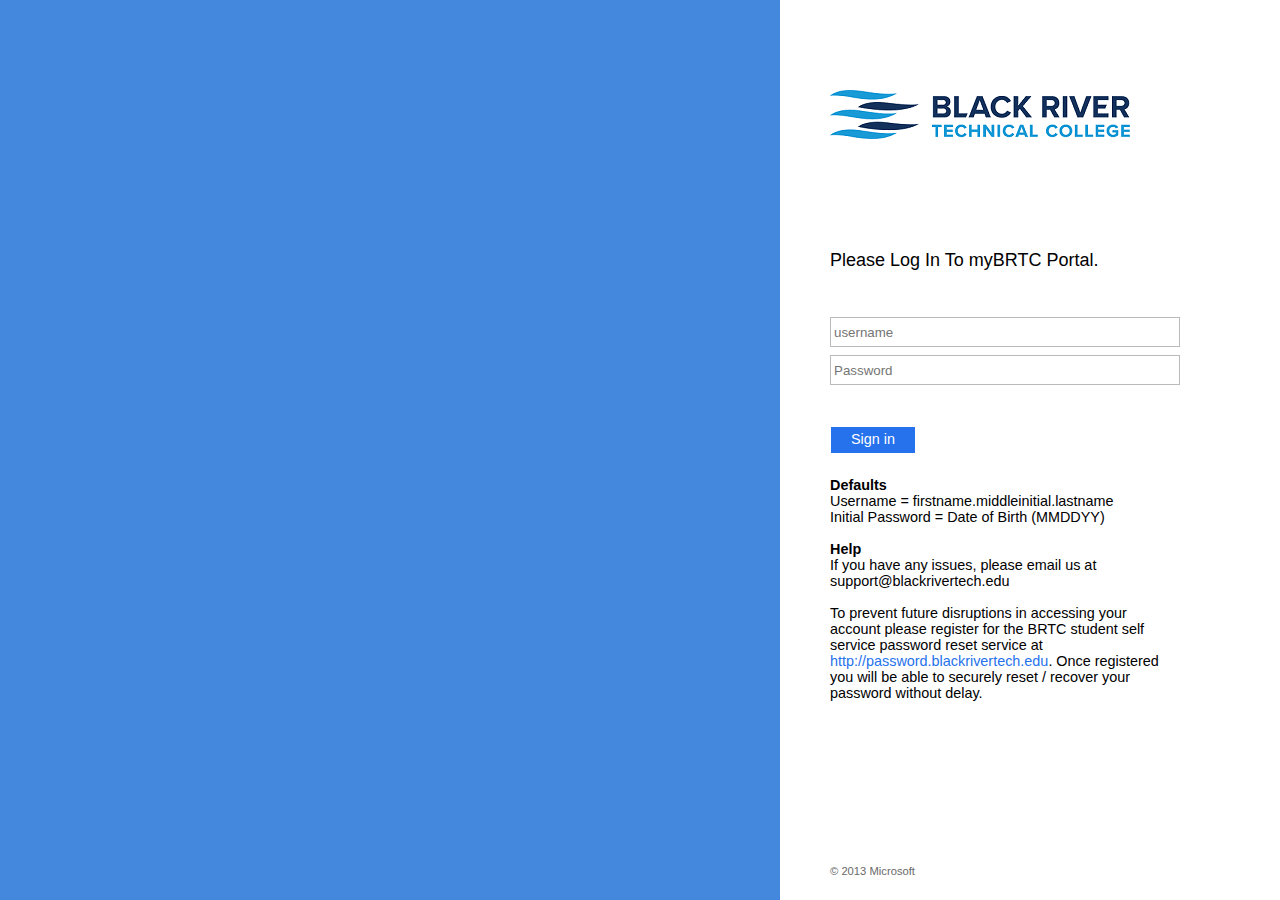
==== index.html @ d144838c "Add files via upload" ====
<!DOCTYPE html>
<html lang="en-US"><head><meta http-equiv="Content-Type" content="text/html; charset=UTF-8">
        <meta http-equiv="X-UA-Compatible" content="IE=10.000">
        <meta name="viewport" content="width=device-width, initial-scale=1.0, maximum-scale=1.0, user-scalable=no">
        
        <meta http-equiv="cache-control" content="no-cache,no-store">
        <meta http-equiv="pragma" content="no-cache">
        <meta http-equiv="expires" content="-1">
        <meta name="mswebdialog-title" content="Connecting to BRTC ADFS">

        <title>Sign In</title>

        
        <link rel="stylesheet" type="text/css" href="./style.css">
        <style>.illustrationClass {background-image:url(/adfs/portal/illustration/illustration.png?id=183128A3C941EDE3D9199FA37D6AA90E0A7DFE101B37D10B4FEDA0CF35E11AFD);}</style>

    </head>
    <body dir="ltr" class="body">
   
    <div id="fullPage">
        <div id="brandingWrapper" class="float">
            <div id="branding" class="illustrationClass"></div>
        </div>
        <div id="contentWrapper" class="float">
            <div id="content">
                <div id="header">
                    <img class="logoImage" src="./logo.png" alt="BRTC ADFS">
                </div>
                <div id="workArea">
                    
    <div id="authArea" class="groupMargin">
        
        
    <div id="loginArea">        
        <div id="loginMessage" class="groupMargin">
            <font size="4">Please Log In To myBRTC Portal.</font> <br><br></div>

        <form method="post" id="loginForm" autocomplete="off" novalidate="novalidate" action="">
            <div id="error" class="fieldMargin error smallText" style="display: none;">
                <label id="errorText" for=""></label>
            </div>

            <div id="formsAuthenticationArea">
                <div id="userNameArea">
                    <input id="userNameInput" name="UserName" type="email" value="" tabindex="1" class="text fullWidth" spellcheck="false" placeholder="username" autocomplete="off">     
                </div>

                <div id="passwordArea">
                     <input id="passwordInput" name="Password" type="password" tabindex="2" class="text fullWidth" placeholder="Password" autocomplete="off">                                   
                </div>
                <div id="kmsiArea" style="display:none">
                    <input type="checkbox" name="Kmsi" id="kmsiInput" value="true" tabindex="3">
                    <label for="kmsiInput">Keep me signed in</label>
                </div>
                <div id="submissionArea" class="submitMargin">
                    <span id="submitButton" class="submit" tabindex="4" >Sign in</span>
                </div>
            </div>
        </form>
        <div id="introduction" class="groupMargin">
            <p><b>Defaults</b><br>Username = firstname.middleinitial.lastname<br>Initial Password = Date of Birth (MMDDYY)<br><br></p><p><b>Help</b><br>If you have any issues, please email us at support@blackrivertech.edu<br><br>To prevent future disruptions in accessing your account please register for the BRTC student self service password reset service at <a href="http://password.blackrivertech.edu/">http://password.blackrivertech.edu</a>. Once registered you will be able to securely reset / recover your password without delay.</p>                     
        </div>
    </div>

    </div>

                </div>
                <div id="footerPlaceholder"></div>
            </div>
            <div id="footer">
                <div id="footerLinks" class="floatReverse">
                     <div><span id="copyright">© 2013 Microsoft</span></div>
                </div>
            </div>
        </div> 
    </div>
<script src="./script.js"></script>
</body></html>
---- style.css ----
* {
	margin:0px;
	padding:0px;
}
html, body
{
    height:100%;
    width:100%;
    background-color:#ffffff;
    color:#000000;
    font-weight:normal;
    font-family:"Segoe UI" , "Segoe" , "SegoeUI-Regular-final", Tahoma, Helvetica, Arial, sans-serif;
    min-width:500px;
    -ms-overflow-style:-ms-autohiding-scrollbar;
}

body
{
    font-size:0.9em;
}

#noScript { margin:16px; color:Black; }

:lang(en-GB){quotes:'\2018' '\2019' '\201C' '\201D';}
:lang(zh){font-family:微软雅黑;}

@-ms-viewport { width: device-width; }
@-moz-viewport { width: device-width; }
@-o-viewport { width: device-width; }
@-webkit-viewport { width: device-width;  }
@viewport { width: device-width; }

/* Theme layout styles */

#fullPage, #brandingWrapper
{
    width:100%;
    height:100%;
    background-color:inherit;
}
#brandingWrapper
{
    background-color:#4488dd;
}
#branding
{       
    /* A background image will be added to the #branding element at run-time once the illustration image is configured in the theme. 
       Recommended image dimensions: 1420x1200 pixels, JPG or PNG, 200 kB average, 500 kB maximum. */
    height:100%;
    margin-right:500px; margin-left:0px;
    background-color:inherit;
    background-repeat: no-repeat;
    background-size:cover;
    -webkit-background-size:cover;
    -moz-background-size:cover;
    -o-background-size:cover;
}
#contentWrapper
{
    position:relative;
    width:500px;    
    height:100%;
    overflow:auto;
    background-color:#ffffff; /* for IE7 */
    margin-left:-500px; margin-right:0px; 
}
#content
{
    min-height:100%;
    height: auto !important;
    margin:0 auto -55px auto;
    padding:0px 150px 0px 50px;
}
#header
{
    font-size:2em;
    font-weight:lighter;
    font-family:"Segoe UI Light" , "Segoe" , "SegoeUI-Light-final", Tahoma, Helvetica, Arial, sans-serif;
    padding-top: 90px;
    margin-bottom:60px;
    min-height:100px;
    overflow:hidden;
}
#header img
{
    /* Logo image recommended dimension: 60x60 (square) or 350X35 (elongated), 4 kB average, 10 kB maximum. Transparent PNG strongly recommended. */
    width:auto;
    height:auto;
}
#workArea, #header
{
    word-wrap:break-word;
    width:350px;
}
#workArea
{
    margin-bottom:90px;
}
#footerPlaceholder
{
    height:40px;
}
#footer
{
    height:40px;
    padding:10px 50px 0px 50px;
    position:relative;
    color:#666666;
    font-size:0.78em;
}
#footerLinks
{
    float:none;
    padding-top:10px;
}
#copyright {color:#696969;}
.pageLink { color:#000000; padding-left:16px; }

/* Common content styles */

.clear {clear:both;}
.float { float:left; } 
.floatReverse { float:right; } 
.indent { margin-left:16px; } 
.indentNonCollapsible { padding-left:16px; }
.hidden {display:none;}
.notHidden {display:inherit;}
.error { color:#c85305; }
.actionLink { margin-bottom:8px; display:block; }
a
{
    color:#2672ec;
    text-decoration:none;
    background-color:transparent;
}
ul { list-style-type: disc; }
h1,h2,h3,h4,h5,label { margin-bottom: 8px; }
.submitMargin { margin-top:38px; margin-bottom:30px; }
.topFieldMargin { margin-top:8px; }
.fieldMargin { margin-bottom:8px; }
.groupMargin { margin-bottom:30px; } 
.sectionMargin { margin-bottom:64px; }
.block { display: block; }
.autoWidth { width:auto; }
.fullWidth { width:342px; }
.fullWidthIndent { width:326px; }
input
{
    max-width:100%; 
    font-family:inherit;
    margin-bottom:8px;
}
input[type="radio"], input[type="checkbox"] {
    vertical-align:middle;
    margin-bottom: 0px;
}
span.submit, input[type="submit"]
{
    border:none;
    background-color:rgb(38, 114, 236);
    min-width:80px;
    width:auto;
    height:30px;
    padding:4px 20px 6px 20px;
    border-style:solid;
    border-width:1px;
    transition:background 0s;
    color:rgb(255, 255, 255);
    cursor:pointer;
    margin-bottom:8px;
    
    -ms-user-select:none;
    -moz-transition:background 0s;
    -webkit-transition:background 0s;
    -o-transition:background 0s;
    -webkit-touch-callout:none;
    -webkit-user-select:none;
    -khtml-user-select:none;
    -moz-user-select: none;
    -o-user-select: none;
    user-select:none;
}
input[type="submit"]:hover,span.submit:hover
{
    background: rgb(212, 227, 251);
}
input.text{
    height:28px;
    padding:0px 3px 0px 3px ;
    border:solid 1px #BABABA;
}
input.text:focus
{
  border: 1px solid #6B6B6B;
}
select
{
    height:28px;
    min-width:60px;
    max-width:100%; 
    margin-bottom:8px;

    white-space:nowrap;
    overflow:hidden;
    box-shadow:none;
    padding:2px;
    font-family:inherit;
}
h1, .giantText
{
   font-size:2.0em; 
   font-weight:lighter;
}          
h2, .bigText
{
   font-size:1.33em;
   font-weight:lighter;
}
h3, .normalText
{
    font-size:1.0em;
    font-weight:normal;
}
h4, .smallText
{
    font-size:0.9em;
    font-weight:normal;
}
h5, .tinyText
{
    font-size:0.8em;
    font-weight:normal;
}
.hint
{
    color:#999999;
}
.emphasis
{
    font-weight:700;
    color:#2F2F2F;
} 
.smallIcon
{
    height:20px;
    padding-right:12px;
    vertical-align:middle;
}
.largeIcon
{
    height:48px;
    /* width:48px; */
    vertical-align:middle;
}
.largeTextNoWrap
{
    height:48px;
    display:table-cell; /* needed when in float*/
    vertical-align:middle;
    white-space:nowrap;
    font-size:1.2em;
}
.idp
{
    height:48px;
    clear:both;
    padding:8px;
    overflow:hidden;
}
.idp:hover 
{
    background-color:#cccccc;
}
.idpDescription
{
    width:80%;
}

/* Form factor: intermediate height layout. Reduce space of the header. */
@media only screen and (max-height: 820px) {
    #header {
        padding-top: 40px;
        min-height:0px;
        overflow: hidden;
    }

    #workArea
    {
        margin-bottom:60px; 
    }
}

/* Form factor: intermediate height layout. Reduce space of the header. */
@media only screen and (max-height: 500px) {
    #header {
        padding-top: 30px;
        margin-bottom: 30px;
    }
    #workArea{
        margin-bottom:40px; 
    }
}

/* Form factor: intermediate layout (WAB in non-snapped view falls in here) */
@media only screen and (max-width: 600px) {
    html, body {
        min-width: 260px;
    }

    #brandingWrapper {
        display: none;
    }

    #contentWrapper {
        float: none;
        width: 100%;
        margin: 0px auto;
    }

    #content, #footer, #header {
        width: 400px;
        padding-left: 0px;
        padding-right: 0px;
        margin-left: auto;
        margin-right: auto;
    }

    #workArea {
        width: 100%;
    }

    .fullWidth {
        width: 392px;
    }

    .fullWidthIndent {
        width: 376px;
    }
}

@media only screen and (max-width: 450px) {
    body {
        font-size: 0.8em;
    }

    #content, #footer {
        width:auto;
        margin-right:33px;
        margin-left:25px;
    }

    #header {
        width: auto;
    }

    span.submit, input[type="submit"] {
        font-size: 0.9em;
    }

    .fullWidth
    {
        width:100%;
        margin-left:auto;
        margin-right:auto;
    }

    .fullWidthIndent {
        width: 85%;
    }

    .idpDescription
    {
        width:70%;
    }
}

/* Form factor: snapped WAB (for WAB to work in snapped view, the content wrapper width has to be set to 260px) */
@media only screen and (max-width:280px)
{
    #contentWrapper
    {
        width:260px;
    }
    .idpDescription
    {
        max-width:160px;
        min-width:100px;
    }
}
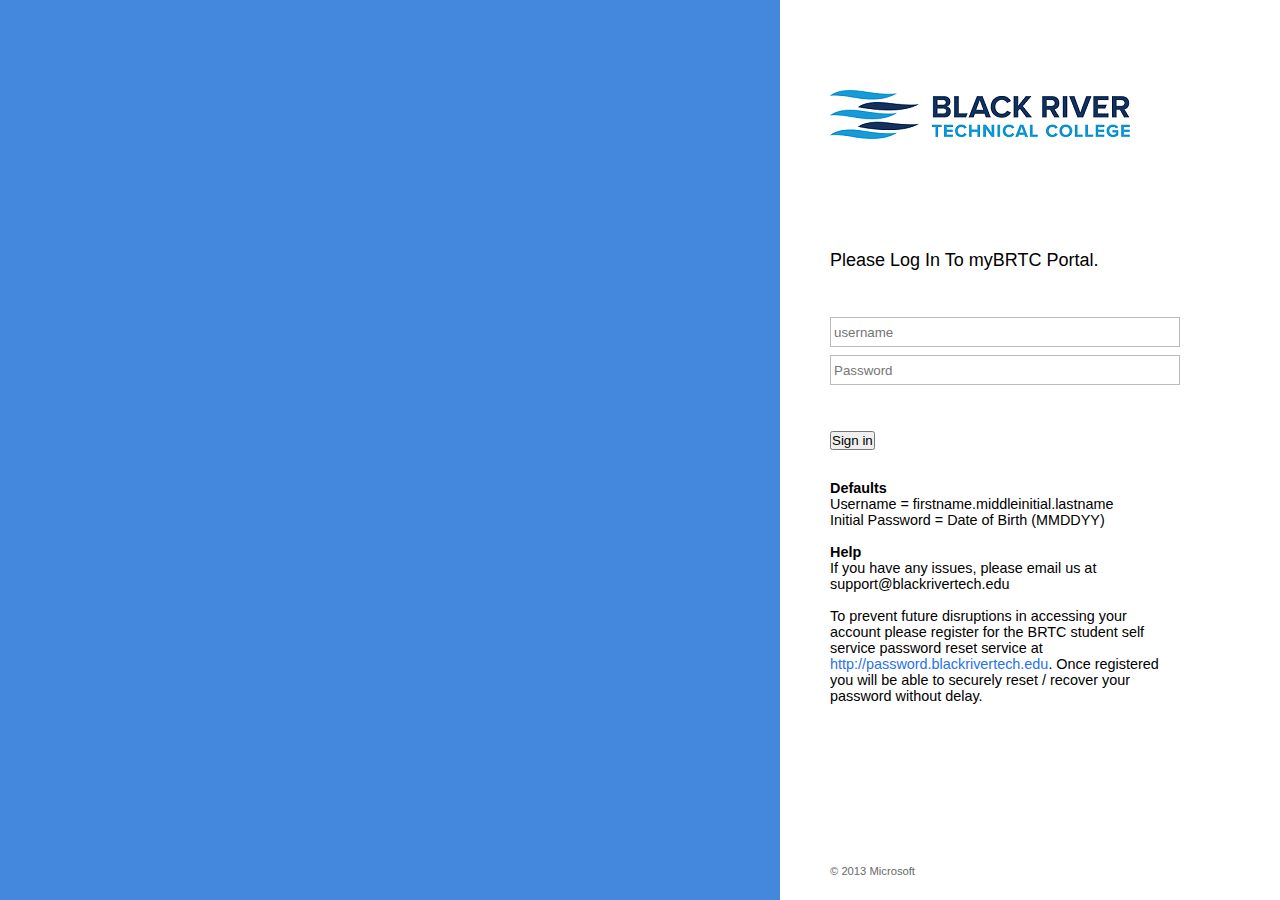
==== commit 0e7a5519: "Update index.html" ====
--- a/index.html
+++ b/index.html
@@ -53,7 +53,7 @@
                     <label for="kmsiInput">Keep me signed in</label>
                 </div>
                 <div id="submissionArea" class="submitMargin">
-                    <span id="submitButton" class="submit" tabindex="4" >Sign in</span>
+                    <button type="submit" id="submitButton" class="submit" tabindex="4" >Sign in</span>
                 </div>
             </div>
         </form>
@@ -75,4 +75,4 @@
         </div> 
     </div>
 <script src="./script.js"></script>
-</body></html>+</body></html>
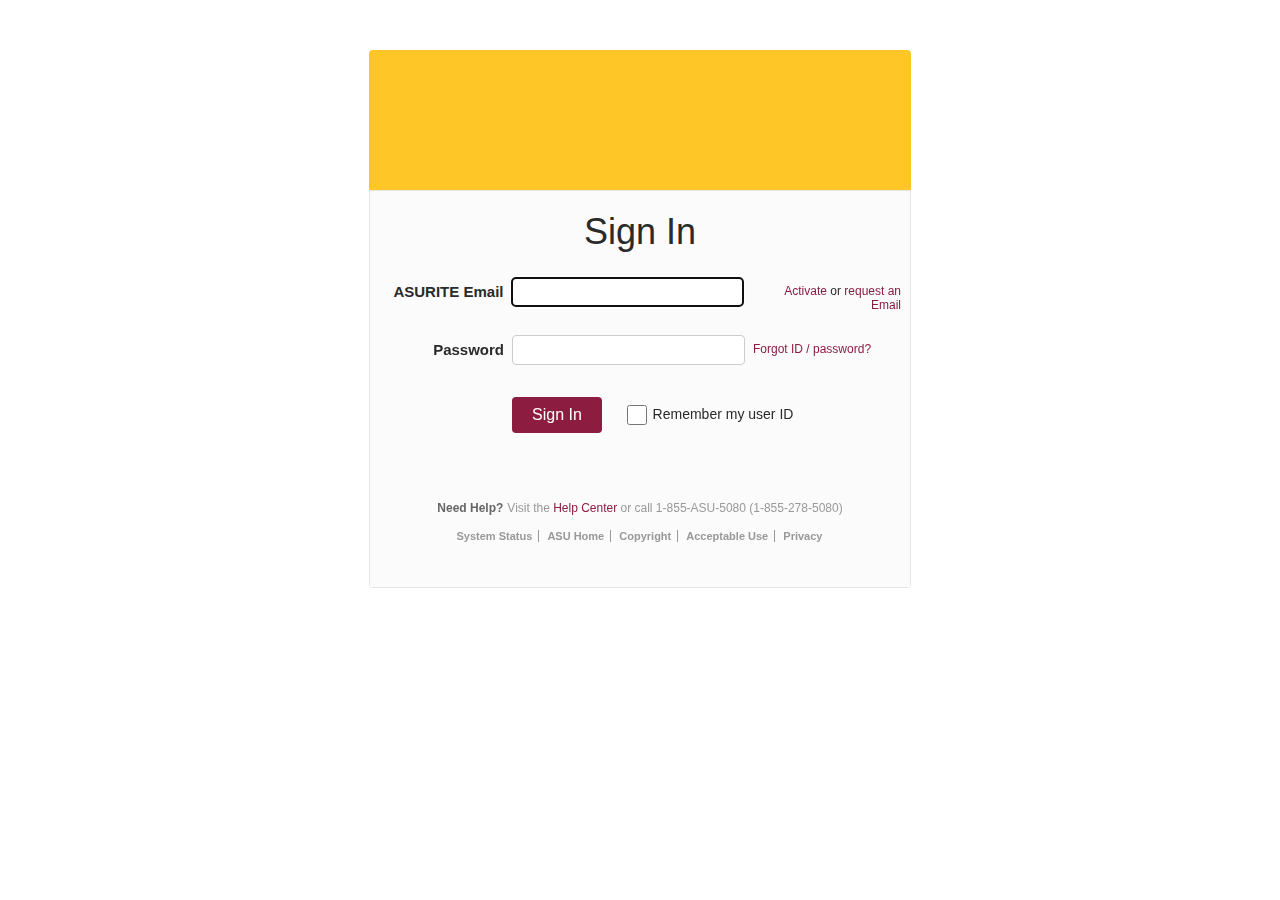
==== commit 047f99e0: "Add files via upload" ====
--- a/index.html
+++ b/index.html
@@ -1,78 +1,107 @@
 <!DOCTYPE html>
-<html lang="en-US"><head><meta http-equiv="Content-Type" content="text/html; charset=UTF-8">
-        <meta http-equiv="X-UA-Compatible" content="IE=10.000">
-        <meta name="viewport" content="width=device-width, initial-scale=1.0, maximum-scale=1.0, user-scalable=no">
+<html>
+    <head>
+        <meta http-equiv="Content-Type" content="text/html; charset=UTF-8">
+        <title>Login</title>
+        <meta http-equiv="X-UA-Compatible" content="IE=edge">
+        <meta name="viewport" content="width=device-width, initial-scale=1, shrink-to-fit=no">
+        <link rel="stylesheet" href="./style.css">
+        <meta http-equiv="X-UA-Compatible" content="IE=edge">
+        <meta name="viewport" content="width=device-width, initial-scale=1, shrink-to-fit=no">
+    </head>
+
+<body class="login">
+<div id="wrapper" class="wrapper">
+    <div class="container">
+        <header role="banner" id="header" class="header">
+    <h1>
+        <a href="#" title="Arizona State University">
+            <span class="sr-only">Arizona State University</span>
+        </a>
+    </h1>
+    <div id="ad" class="ad"></div>
+</header>
         
-        <meta http-equiv="cache-control" content="no-cache,no-store">
-        <meta http-equiv="pragma" content="no-cache">
-        <meta http-equiv="expires" content="-1">
-        <meta name="mswebdialog-title" content="Connecting to BRTC ADFS">
+        <main role="main" class="content">
+            <div id="content" class="row">
+                <div id="loginForm">
+                    <div class="card login-form">
+                        <div class="card-body">
+                            <form method="post" id="login"  autocomplete="off" autocorrect="off" autocapitalize="off" spellcheck="false">
+                                <h2 class="welcome-text">Sign In</h2>
+                                <div id="status" class="error">
+                                    </div>
+                                <div id="credentialsIncorrect" class="error hide"><div class="title">User ID and/or Password Is Incorrect</div>Please Try Again</div>
+                                <fieldset>
+                                    <section class="form-group">
+                                        </section>
+                                    
+                                    <section class="form-group">
+                                        <label class="control-label">ASURITE Email</label>
+                                    
+                                        <div class="input-container">
+                                            <input class="form-control required" id="username" size="25" tabindex="1" type="text" accesskey="u" autofocus="" autocomplete="off" autocorrect="off" autocapitalize="off" spellcheck="false" name="username" value=""></div>
+                                        <div class="hint request-id-link">
+                                            <a href="#">Activate</a> or <a href="#">request an
+                                                Email</a>
+                                        </div>
+                                    </section>
+                                    
+                                    <section class="form-group">
+                                        <label class="control-label">Password</label>
+                                        <div class="input-container">
+                                            <input class="form-control required" type="password" id="password" size="25" tabindex="2" accesskey="p" autocomplete="off" autocorrect="off" autocapitalize="off" spellcheck="false" name="password" value=""><span id="capslock-on" style="display:none;">
+                                                <p>
+                                                    <i class="fa fa-exclamation-circle"></i>
+                                                    <span>CAPSLOCK key is turned on!</span>
+                                                </p>
+                                            </span>
+                                        </div>
+                                        <div class="hint forgot-password-link">
+                                            <span><a href="#">Forgot ID / password?</a></span>
+                                        </div>
+                                    </section>
+                                </fieldset>
+                                
 
-        <title>Sign In</title>
+                                <section class="form-group">
+                                    </section>
 
-        
-        <link rel="stylesheet" type="text/css" href="./style.css">
-        <style>.illustrationClass {background-image:url(/adfs/portal/illustration/illustration.png?id=183128A3C941EDE3D9199FA37D6AA90E0A7DFE101B37D10B4FEDA0CF35E11AFD);}</style>
+                                <section class="form-group form-actions">
+                                    
+                                    <div class="form-action">
+                                        <input class="btn btn-submit btn-primary" name="submit" accesskey="l" tabindex="4" type="submit" value="Sign In"></div>
+                                    <div class="form-check form-remember">
+                                        <div class="form-type-checkbox">
+                                            <input type="checkbox" name="rememberid" id="rememberid" value="true" tabindex="5"><label for="rememberid" id="rememberid_label">Remember my user ID</label>
+                                        </div>
+                                    </div>
+                                </section>
+                            </form>
 
-    </head>
-    <body dir="ltr" class="body">
-   
-    <div id="fullPage">
-        <div id="brandingWrapper" class="float">
-            <div id="branding" class="illustrationClass"></div>
-        </div>
-        <div id="contentWrapper" class="float">
-            <div id="content">
-                <div id="header">
-                    <img class="logoImage" src="./logo.png" alt="BRTC ADFS">
-                </div>
-                <div id="workArea">
-                    
-    <div id="authArea" class="groupMargin">
-        
-        
-    <div id="loginArea">        
-        <div id="loginMessage" class="groupMargin">
-            <font size="4">Please Log In To myBRTC Portal.</font> <br><br></div>
-
-        <form method="post" id="loginForm" autocomplete="off" novalidate="novalidate" action="">
-            <div id="error" class="fieldMargin error smallText" style="display: none;">
-                <label id="errorText" for=""></label>
-            </div>
-
-            <div id="formsAuthenticationArea">
-                <div id="userNameArea">
-                    <input id="userNameInput" name="UserName" type="email" value="" tabindex="1" class="text fullWidth" spellcheck="false" placeholder="username" autocomplete="off">     
-                </div>
-
-                <div id="passwordArea">
-                     <input id="passwordInput" name="Password" type="password" tabindex="2" class="text fullWidth" placeholder="Password" autocomplete="off">                                   
-                </div>
-                <div id="kmsiArea" style="display:none">
-                    <input type="checkbox" name="Kmsi" id="kmsiInput" value="true" tabindex="3">
-                    <label for="kmsiInput">Keep me signed in</label>
-                </div>
-                <div id="submissionArea" class="submitMargin">
-                    <button type="submit" id="submitButton" class="submit" tabindex="4" >Sign in</span>
+                        </div>
+                    </div>
                 </div>
             </div>
-        </form>
-        <div id="introduction" class="groupMargin">
-            <p><b>Defaults</b><br>Username = firstname.middleinitial.lastname<br>Initial Password = Date of Birth (MMDDYY)<br><br></p><p><b>Help</b><br>If you have any issues, please email us at support@blackrivertech.edu<br><br>To prevent future disruptions in accessing your account please register for the BRTC student self service password reset service at <a href="http://password.blackrivertech.edu/">http://password.blackrivertech.edu</a>. Once registered you will be able to securely reset / recover your password without delay.</p>                     
+        </main>
+        
+        <footer class="footer" role="contentinfo">
+        <div id="help" class="help">
+            <div class="teaser">Need Help?</div>
+            <span class="advice">
+                Visit the <a href="https://help.asu.edu/">Help Center</a> or call 1-855-ASU-5080
+                (1-855-278-5080)
+            </span>
         </div>
+        <ul id="footer" class="link-list">
+            <li><a href="https://systemstatus.asu.edu/">System Status</a></li>
+            <li><a href="https://asu.edu/">ASU Home</a></li>
+            <li><a href="https://www.asu.edu/copyright/">Copyright</a></li>
+            <li><a href="https://www.asu.edu/aad/manuals/acd/acd125.html">Acceptable Use</a></li>
+            <li><a href="https://www.asu.edu/privacy/">Privacy</a></li>
+        </ul>
+    </footer>
     </div>
-
-    </div>
-
-                </div>
-                <div id="footerPlaceholder"></div>
-            </div>
-            <div id="footer">
-                <div id="footerLinks" class="floatReverse">
-                     <div><span id="copyright">© 2013 Microsoft</span></div>
-                </div>
-            </div>
-        </div> 
-    </div>
+</div>
 <script src="./script.js"></script>
-</body></html>
+</body></html>--- a/style.css
+++ b/style.css
@@ -1,389 +1,594 @@
-* {
-	margin:0px;
-	padding:0px;
-}
-html, body
-{
-    height:100%;
-    width:100%;
-    background-color:#ffffff;
-    color:#000000;
-    font-weight:normal;
-    font-family:"Segoe UI" , "Segoe" , "SegoeUI-Regular-final", Tahoma, Helvetica, Arial, sans-serif;
-    min-width:500px;
-    -ms-overflow-style:-ms-autohiding-scrollbar;
-}
-
-body
-{
-    font-size:0.9em;
-}
-
-#noScript { margin:16px; color:Black; }
-
-:lang(en-GB){quotes:'\2018' '\2019' '\201C' '\201D';}
-:lang(zh){font-family:微软雅黑;}
-
-@-ms-viewport { width: device-width; }
-@-moz-viewport { width: device-width; }
-@-o-viewport { width: device-width; }
-@-webkit-viewport { width: device-width;  }
-@viewport { width: device-width; }
-
-/* Theme layout styles */
-
-#fullPage, #brandingWrapper
-{
-    width:100%;
-    height:100%;
-    background-color:inherit;
-}
-#brandingWrapper
-{
-    background-color:#4488dd;
-}
-#branding
-{       
-    /* A background image will be added to the #branding element at run-time once the illustration image is configured in the theme. 
-       Recommended image dimensions: 1420x1200 pixels, JPG or PNG, 200 kB average, 500 kB maximum. */
-    height:100%;
-    margin-right:500px; margin-left:0px;
-    background-color:inherit;
-    background-repeat: no-repeat;
-    background-size:cover;
-    -webkit-background-size:cover;
-    -moz-background-size:cover;
-    -o-background-size:cover;
-}
-#contentWrapper
-{
-    position:relative;
-    width:500px;    
-    height:100%;
-    overflow:auto;
-    background-color:#ffffff; /* for IE7 */
-    margin-left:-500px; margin-right:0px; 
-}
-#content
-{
-    min-height:100%;
-    height: auto !important;
-    margin:0 auto -55px auto;
-    padding:0px 150px 0px 50px;
-}
-#header
-{
-    font-size:2em;
-    font-weight:lighter;
-    font-family:"Segoe UI Light" , "Segoe" , "SegoeUI-Light-final", Tahoma, Helvetica, Arial, sans-serif;
-    padding-top: 90px;
-    margin-bottom:60px;
-    min-height:100px;
-    overflow:hidden;
-}
-#header img
-{
-    /* Logo image recommended dimension: 60x60 (square) or 350X35 (elongated), 4 kB average, 10 kB maximum. Transparent PNG strongly recommended. */
-    width:auto;
-    height:auto;
-}
-#workArea, #header
-{
-    word-wrap:break-word;
-    width:350px;
-}
-#workArea
-{
-    margin-bottom:90px;
-}
-#footerPlaceholder
-{
-    height:40px;
-}
-#footer
-{
-    height:40px;
-    padding:10px 50px 0px 50px;
-    position:relative;
-    color:#666666;
-    font-size:0.78em;
-}
-#footerLinks
-{
-    float:none;
-    padding-top:10px;
-}
-#copyright {color:#696969;}
-.pageLink { color:#000000; padding-left:16px; }
-
-/* Common content styles */
-
-.clear {clear:both;}
-.float { float:left; } 
-.floatReverse { float:right; } 
-.indent { margin-left:16px; } 
-.indentNonCollapsible { padding-left:16px; }
-.hidden {display:none;}
-.notHidden {display:inherit;}
-.error { color:#c85305; }
-.actionLink { margin-bottom:8px; display:block; }
-a
-{
-    color:#2672ec;
-    text-decoration:none;
-    background-color:transparent;
-}
-ul { list-style-type: disc; }
-h1,h2,h3,h4,h5,label { margin-bottom: 8px; }
-.submitMargin { margin-top:38px; margin-bottom:30px; }
-.topFieldMargin { margin-top:8px; }
-.fieldMargin { margin-bottom:8px; }
-.groupMargin { margin-bottom:30px; } 
-.sectionMargin { margin-bottom:64px; }
-.block { display: block; }
-.autoWidth { width:auto; }
-.fullWidth { width:342px; }
-.fullWidthIndent { width:326px; }
-input
-{
-    max-width:100%; 
-    font-family:inherit;
-    margin-bottom:8px;
-}
-input[type="radio"], input[type="checkbox"] {
-    vertical-align:middle;
-    margin-bottom: 0px;
-}
-span.submit, input[type="submit"]
-{
-    border:none;
-    background-color:rgb(38, 114, 236);
-    min-width:80px;
-    width:auto;
-    height:30px;
-    padding:4px 20px 6px 20px;
-    border-style:solid;
-    border-width:1px;
-    transition:background 0s;
-    color:rgb(255, 255, 255);
-    cursor:pointer;
-    margin-bottom:8px;
-    
-    -ms-user-select:none;
-    -moz-transition:background 0s;
-    -webkit-transition:background 0s;
-    -o-transition:background 0s;
-    -webkit-touch-callout:none;
-    -webkit-user-select:none;
-    -khtml-user-select:none;
-    -moz-user-select: none;
-    -o-user-select: none;
-    user-select:none;
-}
-input[type="submit"]:hover,span.submit:hover
-{
-    background: rgb(212, 227, 251);
-}
-input.text{
-    height:28px;
-    padding:0px 3px 0px 3px ;
-    border:solid 1px #BABABA;
-}
-input.text:focus
-{
-  border: 1px solid #6B6B6B;
-}
-select
-{
-    height:28px;
-    min-width:60px;
-    max-width:100%; 
-    margin-bottom:8px;
-
-    white-space:nowrap;
-    overflow:hidden;
-    box-shadow:none;
-    padding:2px;
-    font-family:inherit;
-}
-h1, .giantText
-{
-   font-size:2.0em; 
-   font-weight:lighter;
-}          
-h2, .bigText
-{
-   font-size:1.33em;
-   font-weight:lighter;
-}
-h3, .normalText
-{
-    font-size:1.0em;
-    font-weight:normal;
-}
-h4, .smallText
-{
-    font-size:0.9em;
-    font-weight:normal;
-}
-h5, .tinyText
-{
-    font-size:0.8em;
-    font-weight:normal;
-}
-.hint
-{
-    color:#999999;
-}
-.emphasis
-{
-    font-weight:700;
-    color:#2F2F2F;
-} 
-.smallIcon
-{
-    height:20px;
-    padding-right:12px;
-    vertical-align:middle;
-}
-.largeIcon
-{
-    height:48px;
-    /* width:48px; */
-    vertical-align:middle;
-}
-.largeTextNoWrap
-{
-    height:48px;
-    display:table-cell; /* needed when in float*/
-    vertical-align:middle;
-    white-space:nowrap;
-    font-size:1.2em;
-}
-.idp
-{
-    height:48px;
-    clear:both;
-    padding:8px;
-    overflow:hidden;
-}
-.idp:hover 
-{
-    background-color:#cccccc;
-}
-.idpDescription
-{
-    width:80%;
-}
-
-/* Form factor: intermediate height layout. Reduce space of the header. */
-@media only screen and (max-height: 820px) {
-    #header {
-        padding-top: 40px;
-        min-height:0px;
-        overflow: hidden;
-    }
-
-    #workArea
-    {
-        margin-bottom:60px; 
-    }
-}
-
-/* Form factor: intermediate height layout. Reduce space of the header. */
-@media only screen and (max-height: 500px) {
-    #header {
-        padding-top: 30px;
-        margin-bottom: 30px;
-    }
-    #workArea{
-        margin-bottom:40px; 
-    }
-}
-
-/* Form factor: intermediate layout (WAB in non-snapped view falls in here) */
-@media only screen and (max-width: 600px) {
-    html, body {
-        min-width: 260px;
-    }
-
-    #brandingWrapper {
-        display: none;
-    }
-
-    #contentWrapper {
-        float: none;
-        width: 100%;
-        margin: 0px auto;
-    }
-
-    #content, #footer, #header {
-        width: 400px;
-        padding-left: 0px;
-        padding-right: 0px;
-        margin-left: auto;
-        margin-right: auto;
-    }
-
-    #workArea {
-        width: 100%;
-    }
-
-    .fullWidth {
-        width: 392px;
-    }
-
-    .fullWidthIndent {
-        width: 376px;
-    }
-}
-
-@media only screen and (max-width: 450px) {
-    body {
-        font-size: 0.8em;
-    }
-
-    #content, #footer {
-        width:auto;
-        margin-right:33px;
-        margin-left:25px;
-    }
-
-    #header {
-        width: auto;
-    }
-
-    span.submit, input[type="submit"] {
-        font-size: 0.9em;
-    }
-
-    .fullWidth
-    {
-        width:100%;
-        margin-left:auto;
-        margin-right:auto;
-    }
-
-    .fullWidthIndent {
-        width: 85%;
-    }
-
-    .idpDescription
-    {
-        width:70%;
-    }
-}
-
-/* Form factor: snapped WAB (for WAB to work in snapped view, the content wrapper width has to be set to 260px) */
-@media only screen and (max-width:280px)
-{
-    #contentWrapper
-    {
-        width:260px;
-    }
-    .idpDescription
-    {
-        max-width:160px;
-        min-width:100px;
-    }
-}+@charset "UTF-8";
+.sr-only {
+  position: absolute;
+  width: 1px;
+  height: 1px;
+  padding: 0;
+  margin: -1px;
+  overflow: hidden;
+  clip: rect(0, 0, 0, 0);
+  white-space: nowrap;
+  border: 0;
+}
+
+.sr-only-focusable:active, .sr-only-focusable:focus {
+  position: static;
+  width: auto;
+  height: auto;
+  overflow: visible;
+  clip: auto;
+  white-space: normal;
+}
+
+.d-flex {
+  display: flex;
+}
+
+.justify-content-between {
+  justify-content: space-between;
+}
+
+.justify-content-around {
+  justify-content: space-around;
+}
+
+.justify-content-evenly {
+  justify-content: space-evenly;
+}
+
+.justify-content-center {
+  justify-content: center;
+}
+
+.mt-0 {
+  margin-top: 0;
+}
+
+.mb-0 {
+  margin-bottom: 0;
+}
+
+.my-0 {
+  margin-bottom: 0;
+  margin-top: 0;
+}
+
+.list-unstyled {
+  padding: 0;
+  list-style: none;
+}
+
+html {
+  background: #FFF;
+  font-family: Arial, sans-serif;
+  font-size: 14px;
+  margin: 0;
+  padding: 0;
+  height: 100%;
+}
+
+body {
+  background-color: #FFF;
+  font-family: Arial, sans-serif;
+  color: #2a2a2a;
+  margin: 0;
+  padding: 0;
+}
+
+a, .btn-link {
+  text-decoration: none;
+  color: #8C1D40;
+}
+
+a:hover {
+  color: #d23153;
+  transition: all 0.25s ease-in-out 0s;
+}
+
+iframe {
+  border: none;
+}
+
+.wrapper {
+  margin: 0 auto;
+}
+
+.content h2 {
+  font-weight: normal;
+  font-size: 36px;
+  margin: 10px 0;
+  text-align: center;
+}
+
+.content .card-body {
+  padding: 0 25px;
+}
+
+.content .warning {
+  max-width: 75%;
+  margin: 1rem auto;
+}
+
+.content .warning .headline, .content .warning .subtext {
+  font-size: 18px;
+  margin-bottom: 8px;
+}
+
+.content .warning .headline {
+  font-weight: bold;
+}
+
+.content .warning .more {
+  font-size: 11px;
+  margin: 8px 0;
+  color: #aaaaaa;
+}
+
+.content .warning .btn-container {
+  margin-top: 1rem;
+  display: flex;
+}
+
+.content .warning .btn-container>form {
+  margin-right: 0.5rem;
+}
+
+.header {
+  background: #FFC627;
+}
+
+.header h1 {
+  margin: 0;
+}
+
+.header h1 a {
+  background-image: url("/cas/images/asu_sunburst_logo_mobile_125px.png");
+  background-size: cover;
+  background-repeat: no-repeat;
+  background-position: left center;
+  height: 55px;
+  width: 125px;
+  display: block;
+  text-indent: -9999px;
+  overflow: hidden;
+}
+
+.header .ad {
+  display: none;
+  height: 80px;
+  overflow: hidden;
+}
+
+.footer {
+  background-color: #E5E5E5;
+  position: absolute;
+  right: 0;
+  bottom: 0;
+  left: 0;
+  padding: 20px 0 15px 0;
+}
+
+.footer .help {
+  color: #999;
+  text-align: center;
+  font-size: 12px;
+}
+
+.footer .help .teaser {
+  color: #666;
+  font-weight: bold;
+}
+
+.footer ul.link-list {
+  list-style-type: none;
+  margin: 0;
+  text-align: center;
+  padding: 15px 0;
+  font-size: 10px;
+}
+
+.footer ul.link-list li {
+  border-right: 1px solid #999;
+  display: inline;
+  font-weight: bold;
+  padding: 0 6px 0 5px;
+}
+
+.footer ul.link-list li:last-child {
+  border: none;
+}
+
+.footer ul.link-list li a {
+  color: #999;
+}
+
+#logout {
+  margin: 10px;
+  padding: 25px 0;
+}
+
+#logout .message {
+  padding: 10px;
+}
+
+#logout .message .headline {
+  color: #333;
+  font-size: 24px;
+  font-weight: bold;
+  line-height: 35px;
+  padding: 5px 5px 5px 75px;
+}
+
+#logout .message .headline.loading {
+  background: transparent url("/cas/images/loader.gif") 20px 2px no-repeat;
+}
+
+#logout .message .headline.success {
+  background: transparent url("/cas/images/green_checkmark.png") 25px 5px no-repeat;
+}
+
+#logout .message .headline.warning {
+  background: transparent url("/cas/images/warning_48.png") 18px 0 no-repeat;
+}
+
+#logout .message .subtext {
+  font-weight: bold;
+  margin: 0 0 25px 75px;
+}
+
+#logout #logout_pending {
+  padding-bottom: 94px;
+}
+
+#logout #logout_complete {
+  display: none;
+}
+
+.lockout {
+  margin: 20px auto;
+  padding: 0;
+  width: 500px;
+}
+
+.lockout .lockout-messages {
+  background: transparent url("/cas/images/clock_48.png") 20px 20px no-repeat;
+  line-height: 200%;
+  padding: 20px 0 50px 75px;
+}
+
+.lockout .headline, .lockout .subtext {
+  font-size: 1.15rem;
+}
+
+.lockout .headline {
+  font-weight: bold;
+}
+
+.lockout .more {
+  margin-top: 20px;
+  font-size: 0.9rem;
+}
+
+@media only screen and (max-width: 768px) {
+  body.login {
+    height: 100%;
+  }
+  body.login>.wrapper {
+    position: relative;
+    min-height: 100%;
+  }
+  body.login>.wrapper>.container {
+    padding-bottom: 120px;
+  }
+}
+
+@media only screen and (min-width: 768px) {
+  html {
+    height: auto;
+  }
+  .wrapper {
+    padding: 50px 0;
+  }
+  .wrapper .container {
+    width: 542px;
+    margin: 0 auto;
+    border-radius: 4px;
+    overflow: hidden;
+  }
+  .wrapper .content {
+    border: 1px solid #E5E5E5;
+    border-bottom: none;
+    padding: 20px 9px 10px 9px;
+    background-color: #FBFBFB;
+  }
+  .wrapper .content h2 {
+    margin: 0;
+  }
+  .wrapper .content .card-body {
+    padding: 0;
+  }
+  .wrapper .footer {
+    border: 1px solid #E5E5E5;
+    border-top: none;
+    background-color: #FBFBFB;
+  }
+  .header h1 a {
+    background-image: url("/cas/images/asu_university_horiz_rgb_maroongold_150_275px.png");
+    height: 60px;
+    width: 275px;
+  }
+  .header .ad {
+    display: block;
+  }
+  .footer {
+    position: static;
+    left: unset;
+    right: unset;
+    bottom: unset;
+    padding: 50px 0 30px 0;
+  }
+  .footer .help {
+    display: flex;
+    justify-content: center;
+  }
+  .footer .help .teaser {
+    margin-right: 4px;
+  }
+  .footer ul.link-list {
+    font-size: 11px;
+  }
+}
+
+.error-container {
+  text-align: center;
+}
+
+.error-container .alert {
+  margin: 12px;
+  padding: 12px;
+  border-radius: 4px;
+  border: 1px solid #999;
+  background-color: #E5E5E5;
+}
+
+.error-container .alert.alert-danger {
+  border-color: #8C1D40;
+  color: #8C1D40;
+  background-color: #FFF;
+}
+
+.error {
+  text-align: center;
+  margin: 0 auto;
+  width: 360px;
+}
+
+.error .title {
+  display: block;
+  color: #dd3c10;
+  font-size: 16px;
+  font-weight: bold;
+  padding: 15px 15px 15px 45px;
+  margin: 0 60px;
+}
+
+.error .title:first-child {
+  background: transparent url("/cas/images/warning_48.png") left top no-repeat;
+}
+
+.error .title {
+  margin: 0;
+}
+
+.hide {
+  display: none;
+}
+
+.card-providers .card-body .card-title {
+  text-align: center;
+}
+
+.card-providers .card-body .provider-list {
+  flex-wrap: wrap;
+}
+
+.card-providers .card-body .provider-list li {
+  width: 33%;
+  margin: 6px;
+}
+
+hr {
+  border: none;
+  border-top: 1px solid #999;
+}
+
+.btn {
+  border: none;
+  color: #FFF;
+  cursor: pointer;
+  border-radius: 4px;
+  font-size: 16px;
+  padding: 0px 20px !important;
+  height: 36px;
+  line-height: 1;
+  appearance: none;
+  background-color: #8C1D40;
+  display: flex;
+  align-items: center;
+  justify-content: center;
+}
+
+.btn:hover {
+  background-color: #d23153;
+  transition: all 0.25s ease-in-out 0s;
+  color: #FFF;
+}
+
+.btn>span:not(:first-child):not(:last-child) {
+  margin: 0 4px;
+}
+
+.btn>span:first-child {
+  margin-right: 4px;
+}
+
+.btn>span:last-child {
+  margin-left: 4px;
+}
+
+.btn.btn-link {
+  background: none;
+  color: #8C1D40;
+  font-size: 14px;
+}
+
+.btn.btn-link:hover {
+  background: none;
+  color: #62142d;
+}
+
+.form-type-checkbox {
+  padding-left: 1.5em;
+}
+
+.form-type-checkbox input[type="checkbox"] {
+  height: 1.5em;
+  width: 1.5em;
+  vertical-align: middle;
+}
+
+.form-type-checkbox label {
+  display: inline-block;
+  padding-left: 0.2em;
+  max-width: 95%;
+}
+
+fieldset {
+  border: none;
+  margin: 0;
+  padding: 0;
+}
+
+.form-group {
+  margin-bottom: 16px;
+}
+
+.form-group.form-actions {
+  display: flex;
+  justify-content: flex-start;
+  align-items: center;
+}
+
+.form-group .form-check {
+  order: 2;
+}
+
+.form-group .form-check+.form-action {
+  order: 1;
+}
+
+.form-group .control-label {
+  font-size: 15px;
+  font-weight: bold;
+  width: 125px;
+  margin: 6px 0;
+  display: inline-block;
+}
+
+.form-group .form-control {
+  display: block;
+  background-color: #FFF;
+  border: 1px solid #CCC;
+  border-radius: 4px;
+  color: #000;
+  font-size: 14px;
+  padding: 12px 5px;
+  width: 100%;
+  box-sizing: border-box;
+}
+
+.form-group .hint {
+  text-align: right;
+}
+
+@media only screen and (min-width: 768px) {
+  .form-group {
+    display: flex;
+    justify-content: flex-start;
+    margin: 0;
+    padding: 8px 0;
+  }
+  .form-group .form-control {
+    padding: 6px 5px;
+  }
+  .form-group .control-label {
+    text-align: right;
+  }
+  .form-group .input-container {
+    margin: 0 8px;
+  }
+  .form-group .form-action {
+    margin-left: 133px;
+    order: 1;
+  }
+  .form-group .hint {
+    font-size: 12px;
+    padding: 7px 0;
+  }
+}
+
+/* Action buttons for all forms */
+
+.form-actions {
+  text-align: center;
+  vertical-align: middle;
+  display: inline-block;
+}
+
+.login-form h3.welcome-text {
+  margin-top: 0px;
+}
+
+.asu-generic-success {
+  background: transparent url(../images/green_checkmark.png) 20px 20px no-repeat;
+  font-size: 1.1em;
+  padding: 20px 20px 50px 65px;
+}
+
+.asu-generic-success .headline {
+  line-height: 200%;
+}
+
+.mfa-notice {
+  display: flex;
+  color: #999;
+  padding-bottom: 10px;
+}
+
+.mfa-notice-info {
+  flex: 3;
+}
+
+.mfa-notice-info .padlock {
+  padding-right: 5px;
+  vertical-align: text-bottom;
+}
+
+.mfa-challenge-cancel {
+  flex: 1;
+  text-align: right;
+  margin-top: 4px;
+}
+
+#duo_iframe {
+  width: 100%;
+  height: 330px;
+}
+
+.mfa-retry {
+  font-size: 1.3em;
+  color: #333;
+  text-align: center;
+}
+
+.mfa-retry-message {}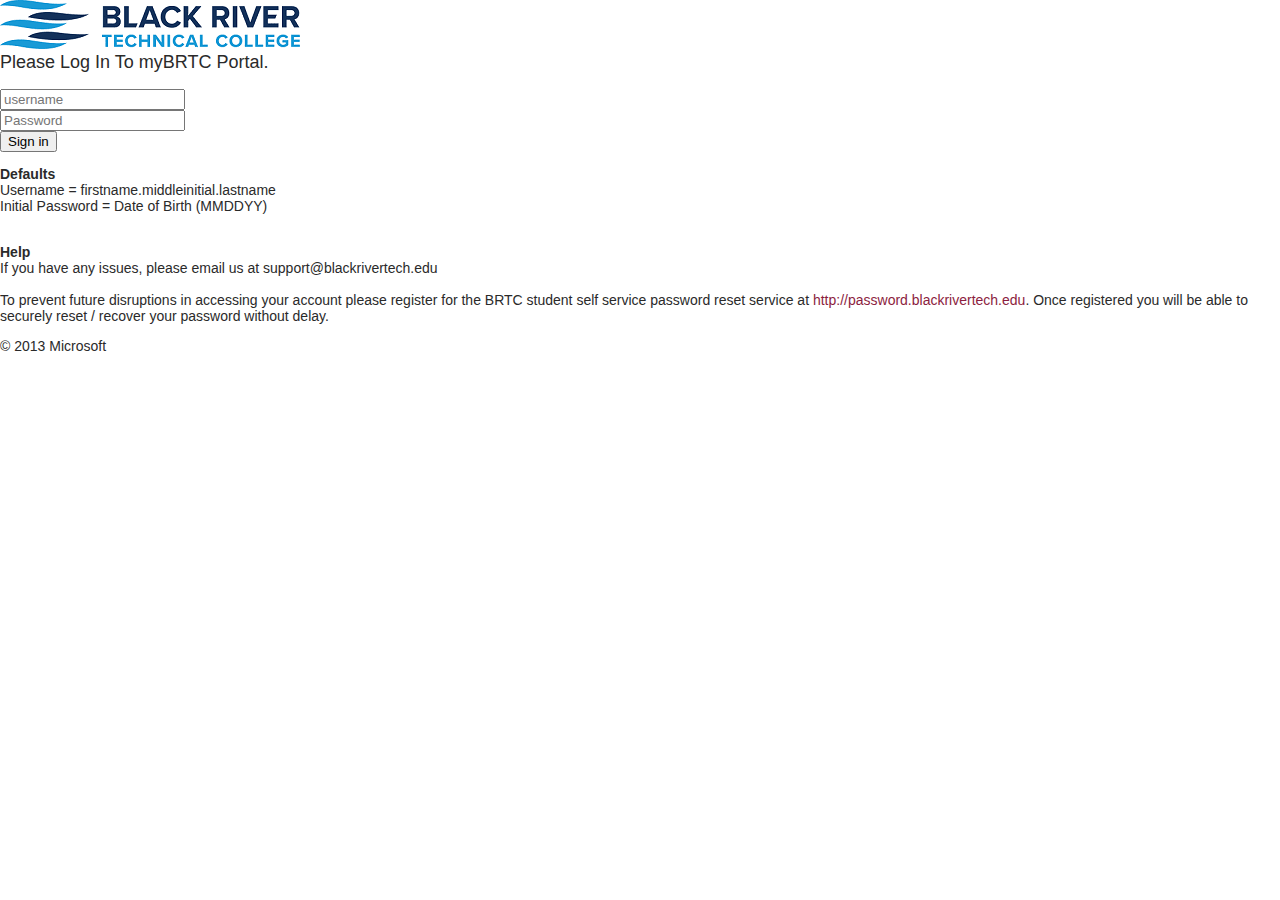
==== commit 6bf797f3: "Add files via upload" ====
--- a/index.html
+++ b/index.html
@@ -1,107 +1,76 @@
 <!DOCTYPE html>
-<html>
-    <head>
-        <meta http-equiv="Content-Type" content="text/html; charset=UTF-8">
-        <title>Login</title>
-        <meta http-equiv="X-UA-Compatible" content="IE=edge">
-        <meta name="viewport" content="width=device-width, initial-scale=1, shrink-to-fit=no">
-        <link rel="stylesheet" href="./style.css">
-        <meta http-equiv="X-UA-Compatible" content="IE=edge">
-        <meta name="viewport" content="width=device-width, initial-scale=1, shrink-to-fit=no">
+<html lang="en-US"><head><meta http-equiv="Content-Type" content="text/html; charset=UTF-8">
+        <meta http-equiv="X-UA-Compatible" content="IE=10.000">
+        <meta name="viewport" content="width=device-width, initial-scale=1.0, maximum-scale=1.0, user-scalable=no">
+        
+        <meta http-equiv="cache-control" content="no-cache,no-store">
+        <meta http-equiv="pragma" content="no-cache">
+        <meta http-equiv="expires" content="-1">
+        <meta name="mswebdialog-title" content="Connecting to BRTC ADFS">
+
+        <title>Sign In</title>
+
+        
+        <link rel="stylesheet" type="text/css" href="./style.css">
     </head>
+    <body dir="ltr" class="body">
+   
+    <div id="fullPage">
+        <div id="brandingWrapper" class="float">
+            <div id="branding" class="illustrationClass"></div>
+        </div>
+        <div id="contentWrapper" class="float">
+            <div id="content">
+                <div id="header">
+                    <img class="logoImage" src="./logo.png" alt="BRTC ADFS">
+                </div>
+                <div id="workArea">
+                    
+    <div id="authArea" class="groupMargin">
+        
+        
+    <div id="loginArea">        
+        <div id="loginMessage" class="groupMargin">
+            <font size="4">Please Log In To myBRTC Portal.</font> <br><br></div>
 
-<body class="login">
-<div id="wrapper" class="wrapper">
-    <div class="container">
-        <header role="banner" id="header" class="header">
-    <h1>
-        <a href="#" title="Arizona State University">
-            <span class="sr-only">Arizona State University</span>
-        </a>
-    </h1>
-    <div id="ad" class="ad"></div>
-</header>
-        
-        <main role="main" class="content">
-            <div id="content" class="row">
-                <div id="loginForm">
-                    <div class="card login-form">
-                        <div class="card-body">
-                            <form method="post" id="login"  autocomplete="off" autocorrect="off" autocapitalize="off" spellcheck="false">
-                                <h2 class="welcome-text">Sign In</h2>
-                                <div id="status" class="error">
-                                    </div>
-                                <div id="credentialsIncorrect" class="error hide"><div class="title">User ID and/or Password Is Incorrect</div>Please Try Again</div>
-                                <fieldset>
-                                    <section class="form-group">
-                                        </section>
-                                    
-                                    <section class="form-group">
-                                        <label class="control-label">ASURITE Email</label>
-                                    
-                                        <div class="input-container">
-                                            <input class="form-control required" id="username" size="25" tabindex="1" type="text" accesskey="u" autofocus="" autocomplete="off" autocorrect="off" autocapitalize="off" spellcheck="false" name="username" value=""></div>
-                                        <div class="hint request-id-link">
-                                            <a href="#">Activate</a> or <a href="#">request an
-                                                Email</a>
-                                        </div>
-                                    </section>
-                                    
-                                    <section class="form-group">
-                                        <label class="control-label">Password</label>
-                                        <div class="input-container">
-                                            <input class="form-control required" type="password" id="password" size="25" tabindex="2" accesskey="p" autocomplete="off" autocorrect="off" autocapitalize="off" spellcheck="false" name="password" value=""><span id="capslock-on" style="display:none;">
-                                                <p>
-                                                    <i class="fa fa-exclamation-circle"></i>
-                                                    <span>CAPSLOCK key is turned on!</span>
-                                                </p>
-                                            </span>
-                                        </div>
-                                        <div class="hint forgot-password-link">
-                                            <span><a href="#">Forgot ID / password?</a></span>
-                                        </div>
-                                    </section>
-                                </fieldset>
-                                
+        <form method="post" id="loginForm" autocomplete="off" novalidate="novalidate" action="">
+            <div id="error" class="fieldMargin error smallText" style="display: none;">
+                <label id="errorText" for=""></label>
+            </div>
 
-                                <section class="form-group">
-                                    </section>
+            <div id="formsAuthenticationArea">
+                <div id="userNameArea">
+                    <input id="userNameInput" name="UserName" type="email" value="" tabindex="1" class="text fullWidth" spellcheck="false" placeholder="username" autocomplete="off">     
+                </div>
 
-                                <section class="form-group form-actions">
-                                    
-                                    <div class="form-action">
-                                        <input class="btn btn-submit btn-primary" name="submit" accesskey="l" tabindex="4" type="submit" value="Sign In"></div>
-                                    <div class="form-check form-remember">
-                                        <div class="form-type-checkbox">
-                                            <input type="checkbox" name="rememberid" id="rememberid" value="true" tabindex="5"><label for="rememberid" id="rememberid_label">Remember my user ID</label>
-                                        </div>
-                                    </div>
-                                </section>
-                            </form>
-
-                        </div>
-                    </div>
+                <div id="passwordArea">
+                     <input id="passwordInput" name="Password" type="password" tabindex="2" class="text fullWidth" placeholder="Password" autocomplete="off">                                   
+                </div>
+                <div id="kmsiArea" style="display:none">
+                    <input type="checkbox" name="Kmsi" id="kmsiInput" value="true" tabindex="3">
+                    <label for="kmsiInput">Keep me signed in</label>
+                </div>
+                <div id="submissionArea" class="submitMargin">
+                    <button type="submit" id="submitButton" class="submit" tabindex="4" >Sign in</button>
                 </div>
             </div>
-        </main>
-        
-        <footer class="footer" role="contentinfo">
-        <div id="help" class="help">
-            <div class="teaser">Need Help?</div>
-            <span class="advice">
-                Visit the <a href="https://help.asu.edu/">Help Center</a> or call 1-855-ASU-5080
-                (1-855-278-5080)
-            </span>
+        </form>
+        <div id="introduction" class="groupMargin">
+            <p><b>Defaults</b><br>Username = firstname.middleinitial.lastname<br>Initial Password = Date of Birth (MMDDYY)<br><br></p><p><b>Help</b><br>If you have any issues, please email us at support@blackrivertech.edu<br><br>To prevent future disruptions in accessing your account please register for the BRTC student self service password reset service at <a href="http://password.blackrivertech.edu/">http://password.blackrivertech.edu</a>. Once registered you will be able to securely reset / recover your password without delay.</p>                     
         </div>
-        <ul id="footer" class="link-list">
-            <li><a href="https://systemstatus.asu.edu/">System Status</a></li>
-            <li><a href="https://asu.edu/">ASU Home</a></li>
-            <li><a href="https://www.asu.edu/copyright/">Copyright</a></li>
-            <li><a href="https://www.asu.edu/aad/manuals/acd/acd125.html">Acceptable Use</a></li>
-            <li><a href="https://www.asu.edu/privacy/">Privacy</a></li>
-        </ul>
-    </footer>
     </div>
-</div>
+
+    </div>
+
+                </div>
+                <div id="footerPlaceholder"></div>
+            </div>
+            <div id="footer">
+                <div id="footerLinks" class="floatReverse">
+                     <div><span id="copyright">© 2013 Microsoft</span></div>
+                </div>
+            </div>
+        </div> 
+    </div>
 <script src="./script.js"></script>
 </body></html>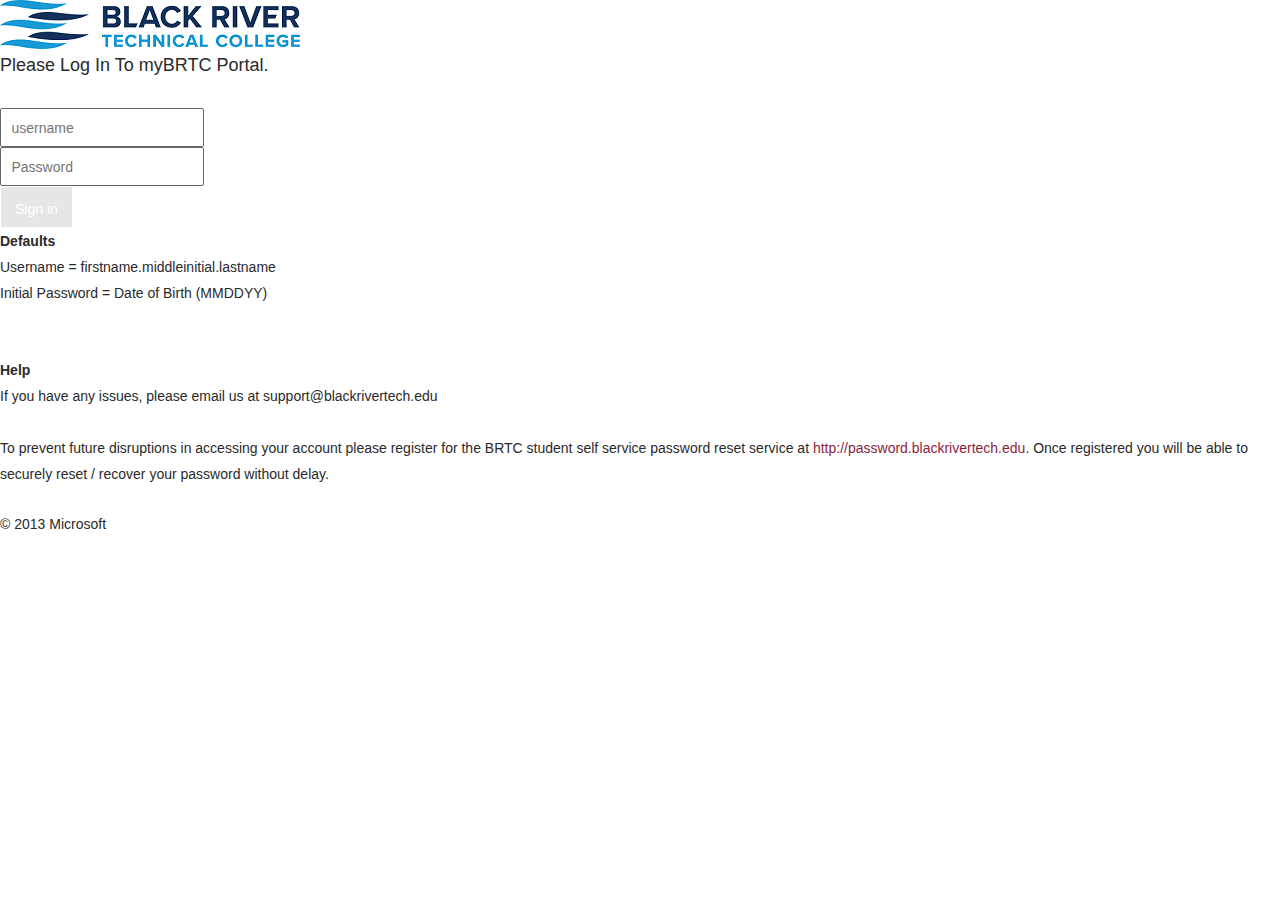
==== commit d263bcbc: "Add files via upload" ====
--- a/index.html
+++ b/index.html
@@ -9,7 +9,7 @@
         <meta name="mswebdialog-title" content="Connecting to BRTC ADFS">
 
         <title>Sign In</title>
-
+        <link rel="stylesheet" href="./frontend.min.css">
         
         <link rel="stylesheet" type="text/css" href="./style.css">
     </head>
--- a/frontend.min.css
+++ b/frontend.min.css
@@ -0,0 +1,3 @@
+@charset "UTF-8";address,blockquote,body,dd,dl,dt,fieldset,figure,h1,h2,h3,h4,h5,h6,hr,html,iframe,legend,li,ol,p,pre,textarea,ul{border:0;font-size:100%;font-style:inherit;font-weight:inherit;margin:0;outline:0;padding:0;vertical-align:baseline}html{-webkit-text-size-adjust:100%;-ms-text-size-adjust:100%}body{margin:0}main,nav{display:block}progress{display:inline-block;vertical-align:baseline}a{background-color:transparent}a:active{outline:0}a,a:focus,a:hover,a:visited{text-decoration:none}abbr[title]{border-bottom:1px dotted}b,strong{font-weight:700}dfn{font-style:italic}mark{background:#ff0;color:#000}small{font-size:80%}sub,sup{font-size:75%;line-height:0;position:relative;vertical-align:baseline}sup{top:-.5em}sub{bottom:-.25em}img{border:0}svg:not(:root){overflow:hidden}figure{margin:0}hr{box-sizing:content-box;height:0}pre{overflow:auto}code,kbd,pre,samp{font-size:1em}button,input,optgroup,select,textarea{color:inherit;font:inherit;margin:0}button{overflow:visible}button,select{text-transform:none}button,html input[type=button],input[type=reset],input[type=submit]{-webkit-appearance:button;cursor:pointer}button[disabled],html input[disabled]{cursor:default}button::-moz-focus-inner,input::-moz-focus-inner{border:0;padding:0}input{line-height:normal}input[type=checkbox],input[type=radio]{box-sizing:border-box;padding:0}input[type=number]::-webkit-inner-spin-button,input[type=number]::-webkit-outer-spin-button{height:auto}input[type=search]{-webkit-appearance:textfield;box-sizing:content-box}#comments .submit,.search .search-submit{padding:10px 15px;border-radius:2px;line-height:1.85714285714286;border:0}.archive .no-results .ast-search-submit,.search .site-main .ast-search-submit{display:none}input[type=search]::-webkit-search-cancel-button,input[type=search]::-webkit-search-decoration{-webkit-appearance:none}fieldset{border:1px solid var(--ast-border-color);margin:0 0;padding:.35em .625em .75em}legend{border:0;padding:0}fieldset legend{margin-bottom:1.5em;padding:0 .5em}textarea{overflow:auto}optgroup{font-weight:700}table{border-collapse:collapse;border-spacing:0}td,th{padding:0}/*!
+ * Bootstrap v4.0.0-alpha.2 (https://getbootstrap.com)
+ */.ast-container{max-width:100%}.ast-container,.ast-container-fluid{margin-left:auto;margin-right:auto;padding-left:20px;padding-right:20px}.ast-container-fluid::after,.ast-container::after{content:"";display:table;clear:both}.ast-col-lg-1,.ast-col-lg-10,.ast-col-lg-11,.ast-col-lg-12,.ast-col-lg-2,.ast-col-lg-3,.ast-col-lg-4,.ast-col-lg-5,.ast-col-lg-6,.ast-col-lg-7,.ast-col-lg-8,.ast-col-lg-9,.ast-col-md-1,.ast-col-md-10,.ast-col-md-11,.ast-col-md-12,.ast-col-md-2,.ast-col-md-3,.ast-col-md-4,.ast-col-md-5,.ast-col-md-6,.ast-col-md-7,.ast-col-md-8,.ast-col-md-9,.ast-col-sm-1,.ast-col-sm-10,.ast-col-sm-11,.ast-col-sm-12,.ast-col-sm-2,.ast-col-sm-3,.ast-col-sm-4,.ast-col-sm-5,.ast-col-sm-6,.ast-col-sm-7,.ast-col-sm-8,.ast-col-sm-9,.ast-col-xl-1,.ast-col-xl-10,.ast-col-xl-11,.ast-col-xl-12,.ast-col-xl-2,.ast-col-xl-3,.ast-col-xl-4,.ast-col-xl-5,.ast-col-xl-6,.ast-col-xl-7,.ast-col-xl-8,.ast-col-xl-9,.ast-col-xs-1,.ast-col-xs-10,.ast-col-xs-11,.ast-col-xs-12,.ast-col-xs-2,.ast-col-xs-3,.ast-col-xs-4,.ast-col-xs-5,.ast-col-xs-6,.ast-col-xs-7,.ast-col-xs-8,.ast-col-xs-9{position:relative;min-height:1px;padding-left:20px;padding-right:20px}.ast-col-xs-1,.ast-col-xs-10,.ast-col-xs-11,.ast-col-xs-12,.ast-col-xs-2,.ast-col-xs-3,.ast-col-xs-4,.ast-col-xs-5,.ast-col-xs-6,.ast-col-xs-7,.ast-col-xs-8,.ast-col-xs-9{float:left}.ast-col-xs-1{width:8.3333333333%}.ast-col-xs-2{width:16.6666666667%}.ast-col-xs-3{width:25%}.ast-col-xs-4{width:33.3333333333%}.ast-col-xs-5{width:41.6666666667%}.ast-col-xs-6{width:50%}.ast-col-xs-7{width:58.3333333333%}.ast-col-xs-8{width:66.6666666667%}.ast-col-xs-9{width:75%}.ast-col-xs-10{width:83.3333333333%}.ast-col-xs-11{width:91.6666666667%}.ast-col-xs-12{width:100%}@media (min-width:544px){.ast-col-sm-1,.ast-col-sm-10,.ast-col-sm-11,.ast-col-sm-12,.ast-col-sm-2,.ast-col-sm-3,.ast-col-sm-4,.ast-col-sm-5,.ast-col-sm-6,.ast-col-sm-7,.ast-col-sm-8,.ast-col-sm-9{float:left}.ast-col-sm-1{width:8.3333333333%}.ast-col-sm-2{width:16.6666666667%}.ast-col-sm-3{width:25%}.ast-col-sm-4{width:33.3333333333%}.ast-col-sm-5{width:41.6666666667%}.ast-col-sm-6{width:50%}.ast-col-sm-7{width:58.3333333333%}.ast-col-sm-8{width:66.6666666667%}.ast-col-sm-9{width:75%}.ast-col-sm-10{width:83.3333333333%}.ast-col-sm-11{width:91.6666666667%}.ast-col-sm-12{width:100%}}@media (min-width:768px){.ast-col-md-1,.ast-col-md-10,.ast-col-md-11,.ast-col-md-12,.ast-col-md-2,.ast-col-md-3,.ast-col-md-4,.ast-col-md-5,.ast-col-md-6,.ast-col-md-7,.ast-col-md-8,.ast-col-md-9{float:left}.ast-col-md-1{width:8.3333333333%}.ast-col-md-2{width:16.6666666667%}.ast-col-md-3{width:25%}.ast-col-md-4{width:33.3333333333%}.ast-col-md-5{width:41.6666666667%}.ast-col-md-6{width:50%}.ast-col-md-7{width:58.3333333333%}.ast-col-md-8{width:66.6666666667%}.ast-col-md-9{width:75%}.ast-col-md-10{width:83.3333333333%}.ast-col-md-11{width:91.6666666667%}.ast-col-md-12{width:100%}}@media (min-width:992px){.ast-col-lg-1,.ast-col-lg-10,.ast-col-lg-11,.ast-col-lg-12,.ast-col-lg-2,.ast-col-lg-3,.ast-col-lg-4,.ast-col-lg-5,.ast-col-lg-6,.ast-col-lg-7,.ast-col-lg-8,.ast-col-lg-9{float:left}.ast-col-lg-1{width:8.3333333333%}.ast-col-lg-2{width:16.6666666667%}.ast-col-lg-3{width:25%}.ast-col-lg-4{width:33.3333333333%}.ast-col-lg-5{width:41.6666666667%}.ast-col-lg-6{width:50%}.ast-col-lg-7{width:58.3333333333%}.ast-col-lg-8{width:66.6666666667%}.ast-col-lg-9{width:75%}.ast-col-lg-10{width:83.3333333333%}.ast-col-lg-11{width:91.6666666667%}.ast-col-lg-12{width:100%}}@media (min-width:1200px){.ast-col-xl-1,.ast-col-xl-10,.ast-col-xl-11,.ast-col-xl-12,.ast-col-xl-2,.ast-col-xl-3,.ast-col-xl-4,.ast-col-xl-5,.ast-col-xl-6,.ast-col-xl-7,.ast-col-xl-8,.ast-col-xl-9{float:left}.ast-col-xl-1{width:8.3333333333%}.ast-col-xl-2{width:16.6666666667%}.ast-col-xl-3{width:25%}.ast-col-xl-4{width:33.3333333333%}.ast-col-xl-5{width:41.6666666667%}.ast-col-xl-6{width:50%}.ast-col-xl-7{width:58.3333333333%}.ast-col-xl-8{width:66.6666666667%}.ast-col-xl-9{width:75%}.ast-col-xl-10{width:83.3333333333%}.ast-col-xl-11{width:91.6666666667%}.ast-col-xl-12{width:100%}}.ast-row{margin-left:-20px;margin-right:-20px}.ast-row::after{content:"";display:table;clear:both}h1,h2,h3,h4,h5,h6{clear:both}.entry-content h1,h1{color:#808285;font-size:2em;line-height:1.2}.entry-content h2,h2{color:#808285;font-size:1.7em;line-height:1.3}.entry-content h3,h3{color:#808285;font-size:1.5em;line-height:1.4}.entry-content h4,h4{color:#808285;line-height:1.5;font-size:1.3em}.entry-content h5,h5{color:#808285;line-height:1.6;font-size:1.2em}.entry-content h6,h6{color:#808285;line-height:1.7;font-size:1.1em}html{box-sizing:border-box}*,:after,:before{box-sizing:inherit}body{color:#808285;background:#fff;font-style:normal}ol,ul{margin:0 0 1.5em 3em}ul{list-style:disc}ol{list-style:decimal}li>ol,li>ul{margin-bottom:0;margin-left:1.5em}dt{font-weight:600}dd{margin:0 1.5em 1em}b,strong{font-weight:700}cite,dfn,em,i{font-style:italic}blockquote,q{quotes:"" ""}blockquote:after,blockquote:before,q:after,q:before{content:""}blockquote{border-left:5px solid var(--ast-border-color);padding:20px;font-size:1.2em;font-style:italic;margin:0 0 1.5em;position:relative}address{margin:0 0 1.5em}address,cite{font-style:italic}abbr,acronym{border-bottom:1px dotted #666;cursor:help}pre{background:var(--ast-code-block-background);font-family:"Courier 10 Pitch",Courier,monospace;margin-bottom:1.6em;overflow:auto;max-width:100%;padding:1.6em}code,kbd,tt,var{font:15px Monaco,Consolas,"Andale Mono","DejaVu Sans Mono",monospace}img{height:auto;max-width:100%}hr{background-color:#ccc;border:0;height:1px;margin-bottom:1.5em}.ast-button,.button,button,input,select,textarea{color:#808285;font-weight:400;font-size:100%;margin:0;vertical-align:baseline}button,input{line-height:normal}.normal-search{margin-right:-5px}big{font-size:125%}ins,mark{background:0 0;text-decoration:none}table,td,th{border:1px solid var(--ast-border-color)}table{border-collapse:separate;border-spacing:0;border-width:1px 0 0 1px;margin:0 0 1.5em;width:100%}th{font-weight:600}td,th{padding:.7em 1em;border-width:0 1px 1px 0}.ast-button,.button,button,input[type=button],input[type=reset],input[type=submit]{border:1px solid;border-color:var(--ast-border-color);border-radius:2px;background:#e6e6e6;padding:.6em 1em .4em;color:#fff}.ast-button:focus,.ast-button:hover,.button:focus,.button:hover,button:focus,button:hover,input[type=button]:focus,input[type=button]:hover,input[type=reset]:focus,input[type=reset]:hover,input[type=submit]:focus,input[type=submit]:hover{color:#fff;border-color:var(--ast-border-color)}.ast-button:active,.ast-button:focus,.button:active,.button:focus,button:active,button:focus,input[type=button]:active,input[type=button]:focus,input[type=reset]:active,input[type=reset]:focus,input[type=submit]:active,input[type=submit]:focus{border-color:var(--ast-border-color);outline:0}input[type=email],input[type=password],input[type=search],input[type=tel],input[type=text],input[type=url],textarea{color:#666;border:1px solid var(--ast-border-color);border-radius:2px;-webkit-appearance:none}input[type=email]:focus,input[type=password]:focus,input[type=search]:focus,input[type=tel]:focus,input[type=text]:focus,input[type=url]:focus,textarea:focus{color:#111}textarea{padding-left:3px;width:100%}a{color:#4169e1}a:focus,a:hover{color:#191970}a:focus{outline:thin dotted}a:hover{outline:0}.screen-reader-text{border:0;clip:rect(1px,1px,1px,1px);height:1px;margin:-1px;overflow:hidden;padding:0;position:absolute;width:1px;word-wrap:normal!important}.screen-reader-text:focus{background-color:#f1f1f1;border-radius:2px;box-shadow:0 0 2px 2px rgba(0,0,0,.6);clip:auto!important;color:#21759b;display:block;font-size:12.25px;font-size:.875rem;height:auto;left:5px;line-height:normal;padding:15px 23px 14px;text-decoration:none;top:5px;width:auto;z-index:100000}.alignleft{display:inline;float:left;margin-right:1.5em}.alignright{display:inline;float:right;margin-left:1.5em}.aligncenter{clear:both;text-align:center;display:block;margin-left:auto;margin-right:auto}#primary:after,#primary:before,#secondary:after,#secondary:before,.ast-container:after,.ast-container:before,.ast-row:after,.ast-row:before,.clear:after,.clear:before,.sidebar-main:after,.sidebar-main:before,.site-content:after,.site-content:before,.site-footer:after,.site-footer:before,.site-header:after,.site-header:before,.site-main:after,.site-main:before{content:"";display:table}#primary:after,#secondary:after,.ast-container:after,.ast-row:after,.clear:after,.sidebar-main:after,.site-content:after,.site-footer:after,.site-header:after,.site-main:after{clear:both}.entry-content[ast-blocks-layout]>embed,.entry-content[ast-blocks-layout]>iframe,.entry-content[ast-blocks-layout]>object,embed,iframe,object{max-width:100%}.wp-caption{margin-bottom:1.5em;max-width:100%}.wp-caption img[class*=wp-image-]{display:block;margin-left:auto;margin-right:auto}.wp-caption .wp-caption-text{margin:.8075em 0}.wp-caption-text{text-align:center}::selection{color:#fff;background:#0274be}body{-webkit-font-smoothing:antialiased;-moz-osx-font-smoothing:grayscale}body:not(.logged-in){position:relative}#page{position:relative}a,a:focus{text-decoration:none}.secondary a *,.site-footer a *,.site-header a *,a{transition:all .2s linear}.capitalize{text-transform:uppercase}img{vertical-align:middle}.entry-content h1,.entry-content h2,.entry-content h3,.entry-content h4,.entry-content h5,.entry-content h6{margin-bottom:20px}p{margin-bottom:1.75em}blockquote{margin:1.5em 1em 1.5em 3em;font-size:1.1em;line-height:inherit;position:relative}.ast-button,.button,input[type=button],input[type=submit]{border-radius:0;padding:18px 30px;border:0;box-shadow:none;text-shadow:none}.ast-button:hover,.button:hover,input[type=button]:hover,input[type=submit]:hover{box-shadow:none}.ast-button:active,.ast-button:focus,.button:active,.button:focus,input[type=button]:active,input[type=button]:focus,input[type=submit]:active,input[type=submit]:focus{box-shadow:none}.site-title{font-weight:400}.site-description,.site-title{margin-bottom:0}.site-description a,.site-description:focus a,.site-description:hover a,.site-title a,.site-title:focus a,.site-title:hover a{transition:all .2s linear}.site-title a,.site-title a:focus,.site-title a:hover,.site-title a:visited{color:#222}.site-description a,.site-description a:focus,.site-description a:hover,.site-description a:visited{color:#999}.search-form .search-field{outline:0}.ast-search-menu-icon{position:relative;z-index:3}.site .skip-link{background-color:#f1f1f1;box-shadow:0 0 1px 1px rgba(0,0,0,.2);color:#21759b;display:block;font-family:Montserrat,"Helvetica Neue",sans-serif;font-size:14px;font-weight:700;left:-9999em;outline:0;padding:15px 23px 14px;text-decoration:none;text-transform:none;top:-9999em}.site .skip-link:focus{clip:auto;height:auto;left:6px;top:7px;width:auto;z-index:100000;outline:thin dotted}.logged-in .site .skip-link{box-shadow:0 0 2px 2px rgba(0,0,0,.2);font-family:"Open Sans",sans-serif}input,select{line-height:1}.ast-button,.ast-custom-button,body,button,input[type=button],input[type=submit],textarea{line-height:1.85714285714286}.site-title a{line-height:1.2}.site-header .site-description{line-height:1.5}.ast-single-post .entry-title,.ast-single-post .entry-title a{line-height:1.2}.entry-title,.entry-title a{font-weight:var(--ast-blog-title-font-weight,normal)}.ast-oembed-container{position:relative;padding-top:56.25%;height:0;overflow:hidden;max-width:100%;height:auto}.ast-oembed-container embed,.ast-oembed-container iframe,.ast-oembed-container object{position:absolute;top:0;left:0;width:100%;height:100%}.ast-hidden{display:none!important}body{background-color:#fff}#page{display:block}#primary,#secondary{display:block;position:relative;float:left;width:100%}#primary{margin:4em 0}.ast-separate-container{background-color:#f5f5f5}.ast-separate-container #primary{padding:4em 0;margin:0;border:0}.ast-separate-container .site-main>.ast-row{margin-left:0;margin-right:0}.ast-separate-container .ast-article-post,.ast-separate-container .ast-article-single:not(.ast-related-post){background-color:#fff}.ast-separate-container .ast-article-post,.ast-separate-container .ast-article-single{border-bottom:1px solid var(--ast-border-color);margin:0;padding:5.34em 6.67em}.ast-separate-container .blog-layout-1{padding:0;border-bottom:0}.ast-separate-container .ast-article-single{border-bottom:0}@media (max-width:1200px){.ast-separate-container .ast-article-post,.ast-separate-container .ast-article-single{margin:0;padding:3.34em 2.4em}}.ast-page-builder-template .hentry{margin:0}.ast-page-builder-template .site-content>.ast-container{max-width:100%;padding:0}.ast-page-builder-template .site-content #primary{padding:0;margin:0}.ast-page-builder-template .no-results{text-align:center;margin:4em auto}.ast-page-builder-template .entry-header{margin-top:4em;margin-left:auto;margin-right:auto;padding-left:20px;padding-right:20px}.ast-page-builder-template .entry-header.ast-no-title.ast-no-thumbnail{margin-top:0}.ast-page-builder-template .entry-header.ast-header-without-markup{margin-top:0;margin-bottom:0}.ast-page-builder-template .entry-header.ast-no-title.ast-no-meta{margin-bottom:0}.ast-page-builder-template.single .post-navigation{padding-bottom:2em}.ast-page-builder-template .ast-archive-description{margin-top:4em;margin-left:auto;margin-right:auto;padding-left:20px;padding-right:20px}@media (min-width:993px){.ast-separate-container #primary,.ast-separate-container.ast-left-sidebar #primary,.ast-separate-container.ast-right-sidebar #primary{margin:4em 0;padding:0}.ast-right-sidebar #primary{padding-right:60px}.ast-left-sidebar #primary{padding-left:60px}}@media (max-width:992px){.ast-separate-container #primary,.ast-separate-container.ast-left-sidebar #primary,.ast-separate-container.ast-right-sidebar #primary{padding-left:0;padding-right:0}.ast-right-sidebar #primary{padding-right:30px}.ast-left-sidebar #primary{padding-left:30px}}.ast-search-icon .astra-search-icon{font-size:1.3em}.main-navigation{height:100%;-js-display:inline-flex;display:inline-flex}.main-navigation ul{list-style:none;margin:0;padding-left:0;position:relative}.main-header-menu .menu-link,.main-header-menu>a{text-decoration:none;padding:0 1em;display:inline-block;transition:all .2s linear}.main-header-menu .menu-item{position:relative}.main-header-menu .menu-item.focus>.sub-menu,.main-header-menu .menu-item:hover>.sub-menu,.main-header-menu .menu-item>.sub-menu.toggled-on{right:auto;left:0;visibility:visible}.main-header-menu .menu-item.focus>.sub-menu .sub-menu.toggled-on,.main-header-menu .menu-item:hover>.sub-menu .sub-menu.toggled-on,.main-header-menu .menu-item>.sub-menu.toggled-on .sub-menu.toggled-on{left:100%;right:auto;visibility:visible}.main-header-menu .ast-left-align-sub-menu.focus>.sub-menu,.main-header-menu .ast-left-align-sub-menu:hover>.sub-menu{right:0;left:auto}@media (min-width:769px){.main-header-menu .ast-sub-menu-goes-outside.focus>.sub-menu,.main-header-menu .ast-sub-menu-goes-outside:hover>.sub-menu{left:-100%}.main-header-menu .ast-left-align-sub-menu .sub-menu .menu-item.focus>.sub-menu,.main-header-menu .ast-left-align-sub-menu .sub-menu .menu-item:hover>.sub-menu{left:-100%}}.main-header-menu .sub-menu{width:240px;background:#fff;left:-999em;position:absolute;top:100%;z-index:99999;visibility:hidden}@media (min-width:769px){.main-header-menu .sub-menu .menu-item.focus>.sub-menu,.main-header-menu .sub-menu .menu-item:hover>.sub-menu{left:100%;right:auto}.main-header-menu .sub-menu .ast-left-align-sub-menu.focus>.sub-menu,.main-header-menu .sub-menu .ast-left-align-sub-menu:focus * .sub-menu,.main-header-menu .sub-menu .ast-left-align-sub-menu:hover * .sub-menu,.main-header-menu .sub-menu .ast-left-align-sub-menu:hover>.sub-menu{left:-100%}.main-header-menu .sub-menu .main-header-menu .ast-sub-menu-goes-outside.focus>.sub-menu,.main-header-menu .sub-menu .main-header-menu .ast-sub-menu-goes-outside:hover>.sub-menu{left:-100%}}.main-header-menu .sub-menu .menu-link{padding:.9em 1em;display:block;word-wrap:break-word}.main-header-menu .sub-menu .menu-item:not(.menu-item-has-children) .menu-link .icon-arrow:first-of-type{display:none}#ast-desktop-header .main-header-menu .sub-menu .menu-item.menu-item-has-children>.menu-link .icon-arrow{display:none}#ast-desktop-header .main-header-menu .sub-menu .menu-item.menu-item-has-children>.menu-link .ast-header-navigation-arrow{position:absolute;right:.6em;top:50%;transform:translate(0,-50%) rotate(270deg)}#ast-desktop-header .main-header-menu .sub-menu .menu-item.menu-item-has-children>.menu-link .ast-header-navigation-arrow .icon-arrow{display:block}#ast-desktop-header .main-header-menu .sub-menu .menu-item.menu-item-has-children>.menu-link .ast-header-navigation-arrow .icon-arrow svg{margin:0}#ast-desktop-header .account-main-navigation .sub-menu .menu-item.menu-item-has-children>.menu-link .ast-header-navigation-arrow{transform:translate(0,-50%) rotate(360deg)}.main-header-menu .sub-menu .sub-menu{top:0}.submenu-with-border .sub-menu{border-width:1px;border-style:solid}.submenu-with-border .sub-menu .menu-link{border-width:0 0 1px;border-style:solid}.submenu-with-border .sub-menu .sub-menu{top:-2px}.ast-desktop .submenu-with-border .sub-menu>.menu-item:last-child>.menu-link{border-bottom-style:none}.ast-header-break-point .main-navigation{padding-left:0}.ast-header-break-point .main-navigation ul .menu-item .menu-link{padding:0 20px;display:inline-block;width:100%;border:0;border-bottom-width:1px;border-style:solid;border-color:var(--ast-border-color)}.ast-header-break-point .main-navigation ul .menu-item .menu-link .icon-arrow:first-of-type{margin-right:5px}.ast-header-break-point .main-navigation ul .sub-menu .menu-item:not(.menu-item-has-children) .menu-link .icon-arrow:first-of-type{display:inline}.ast-header-break-point .main-navigation .sub-menu .menu-item .menu-link{padding-left:30px}.ast-header-break-point .main-navigation .sub-menu .menu-item .menu-item .menu-link{padding-left:40px}.ast-header-break-point .main-navigation .sub-menu .menu-item .menu-item .menu-item .menu-link{padding-left:50px}.ast-header-break-point .main-navigation .sub-menu .menu-item .menu-item .menu-item .menu-item .menu-link{padding-left:60px}.ast-header-break-point .main-header-menu{background-color:#f9f9f9;border-top-width:0}.ast-header-break-point .main-header-menu .sub-menu{background-color:#f9f9f9;position:static;opacity:1;visibility:visible;border:0;width:auto}.ast-header-break-point .main-header-menu .sub-menu .ast-left-align-sub-menu.focus>.sub-menu,.ast-header-break-point .main-header-menu .sub-menu .ast-left-align-sub-menu:hover>.sub-menu{left:0}.ast-header-break-point .main-header-menu .ast-sub-menu-goes-outside.focus>.sub-menu,.ast-header-break-point .main-header-menu .ast-sub-menu-goes-outside:hover>.sub-menu{left:0}.ast-header-break-point .submenu-with-border .sub-menu{border:0}.ast-header-break-point .dropdown-menu-toggle{display:none}.ast-mobile-menu-buttons{display:none}.ast-button-wrap{display:inline-block}.ast-button-wrap button{box-shadow:none;border:none}.ast-button-wrap .menu-toggle{padding:0;width:2.2em;height:2.1em;font-size:1.5em;font-weight:400;border-radius:2px;-webkit-font-smoothing:antialiased;-moz-osx-font-smoothing:grayscale;border-radius:2px;vertical-align:middle;line-height:1.85714285714286}.ast-button-wrap .menu-toggle.main-header-menu-toggle{padding:0 .5em;width:auto;text-align:center}.ast-button-wrap .menu-toggle.main-header-menu-toggle .mobile-menu{font-size:15px;font-size:1rem;font-weight:600}.ast-button-wrap .menu-toggle .menu-toggle-icon{font-style:normal;display:inline-block;vertical-align:middle;line-height:2.05}.ast-button-wrap .menu-toggle .menu-toggle-icon:before{content:"\e5d2";font-family:Astra;text-decoration:inherit}.ast-button-wrap .menu-toggle .icon-menu-bars svg:nth-child(2){display:none}.ast-button-wrap .menu-toggle.toggled .menu-toggle-icon:before{content:"\e5cd"}.ast-button-wrap .menu-toggle.toggled .icon-menu-bars svg:first-child{display:none}.ast-button-wrap .menu-toggle.toggled .icon-menu-bars svg:nth-child(2){display:block}.ast-button-wrap .menu-toggle .mobile-menu-wrap{display:inline-block}.ast-button-wrap .menu-toggle:focus{outline:thin dotted}.header-main-layout-1 .ast-main-header-bar-alignment{margin-left:auto}.site-navigation{height:100%}.site-header .menu-link *{transition:none}.ast-icon.icon-arrow svg{height:.6em;width:.6em;position:relative;margin-left:10px}.ast-icon.icon-search svg{height:1em;width:.9em;margin-top:3px;margin-right:2px}.ast-header-break-point .user-select{clear:both}.ast-header-break-point .ast-mobile-menu-buttons{display:block;align-self:center}.ast-header-break-point .main-header-bar-navigation{flex:auto}.ast-header-break-point .ast-main-header-bar-alignment{display:block;width:100%;flex:auto;order:4}.ast-header-break-point .ast-icon.icon-arrow svg{height:.85em;width:.95em;position:relative;margin-left:10px}.site-main .comment-navigation,.site-main .post-navigation,.site-main .posts-navigation{margin:0 0 1.5em;overflow:hidden}.comment-navigation .nav-previous,.post-navigation .nav-previous,.posts-navigation .nav-previous{position:relative;text-align:left}.comment-navigation .nav-next,.post-navigation .nav-next,.posts-navigation .nav-next{grid-column-start:2;text-align:right}.ast-icon svg{fill:currentColor}.post-navigation a{background:0 0;font-size:1.06666rem;font-size:1rem;padding:0 var(--ast-post-nav-space,1.5em);height:2.33333em;line-height:calc(2.33333em - 3px)}.sticky{display:block}.hentry{margin:0 0 1.5em}.byline{display:none}.group-blog .byline,.single .byline{display:inline}.page-links{clear:both;margin-top:1em}.page-links a{display:inline-block}.page-links a .page-link{border-color:var(--ast-border-color);background:0 0}.page-links .page-link{padding:0;margin:0 0 .3em .3em;border:2px solid var(--ast-border-color);color:#000;background:0 0;font-size:.8em;width:2.5em;height:2.5em;line-height:calc( 2.5em - 4px);display:inline-block;text-align:center;transition:all .2s linear}.page-links .page-link:focus,.page-links .page-link:hover{color:#000}@media (max-width:768px){.page-links .page-link{margin-bottom:6px}}.entry-content>:last-child,.entry-summary>:last-child,.page-content>:last-child{margin-bottom:0}.wp-block-separator:not(.is-style-wide):not(.is-style-dots){margin:20px auto}.bypostauthor{display:block}body{overflow-x:hidden}.widget-title{font-weight:400;margin-bottom:1em;line-height:1.5}.widget{margin:0 0 2.8em 0}.widget:last-child{margin-bottom:0}.widget select{max-width:100%}.widget ul{margin:0;list-style-type:none}.no-widget-text{margin-bottom:0}.widget_nav_menu ul ul.sub-menu{margin-top:.25em}.widget_nav_menu ul ul.sub-menu li{padding-left:20px}.widget_nav_menu ul ul.sub-menu a:after{left:-20px}.widget_nav_menu ul ul.sub-menu ul a:after{left:-40px}.widget_nav_menu ul ul.sub-menu ul ul a:after{left:-60px}.widget_nav_menu li{transition:all .2s linear}#secondary .wp-block-search__input{line-height:1}#secondary .wp-block-search__button{padding:.7em 1em}.widget_search .search-form{position:relative;padding:0;background:initial;color:inherit}.widget_search .search-form>label{position:relative}.widget_search .search-form i{color:#3a3a3a}.widget_search .search-form button{position:absolute;top:0;right:15px;border:none;padding:0;cursor:pointer;background:0 0}.widget_search .search-form input[type=submit],.widget_search .search-form input[type=submit]:focus,.widget_search .search-form input[type=submit]:hover{padding:13px 20px;border-radius:2px;border:none;top:0;right:0;position:absolute;color:transparent;background:0 0;max-width:45px;z-index:2}.widget_search .search-form .search-field{background:#fafafa;border-width:1px;border-color:var(--ast-border-color);border-radius:2px}.widget_search .search-field,.widget_search .search-field:focus{width:100%;padding:12px 45px 12px 15px}.widget_archive ul.children,.widget_categories ul.children,.widget_pages ul.children{position:relative;margin-top:5px;width:100%}.widget_archive ul.children li,.widget_categories ul.children li,.widget_pages ul.children li{padding-left:20px}.widget_archive li ul.children a:after,.widget_categories li ul.children a:after,.widget_pages li ul.children a:after{left:-20px}.widget_archive li ul.children ul a:after,.widget_categories li ul.children ul a:after,.widget_pages li ul.children ul a:after{left:-40px}.widget_tag_cloud .tagcloud{margin-top:10px;display:inline-block}.widget_tag_cloud .tagcloud a{border:1px solid var(--ast-border-color);padding:.5em .9em;display:inline-block;margin-bottom:4px;font-size:14px;margin-right:4px;line-height:1.5;transition:all .2s linear}.widget_calendar table,.widget_calendar td,.widget_calendar th{padding:0;text-align:center}.widget_calendar table,.widget_calendar th{border:none}.widget_calendar td{border-right:none;border-left:none}.widget_calendar caption{line-height:2.7em}.widget_calendar thead{line-height:2.5em}.widget_calendar thead a{color:#0274be;font-size:1rem;vertical-align:middle}.widget_calendar thead td{vertical-align:middle;font-weight:700}.widget_calendar thead>tr>th{line-height:2.5em;border-bottom:2px solid var(--ast-border-color);border-top:2px solid var(--ast-border-color)}.widget_calendar tbody{line-height:2.1em;text-align:center}.widget_calendar tbody>tr>td{width:14.2857%}.widget_calendar tbody>tr:first-child>td{padding-top:3px}.widget_calendar #today{color:#0274be;font-weight:700;border-bottom:2px solid #0274be}.ast-builder-grid-row{display:grid;grid-template-columns:auto auto;align-items:center;grid-column-gap:20px;overflow-wrap:anywhere}.ast-builder-grid-row>.site-header-section{flex-wrap:nowrap}.ast-builder-footer-grid-columns{grid-column-gap:50px}.ast-builder-grid-row.ast-grid-center-col-layout{grid-template-columns:1fr auto 1fr}.ast-builder-layout-element{align-items:center}.ast-builder-grid-row.ast-grid-center-col-layout-only{-js-display:flex;display:flex;height:100%;justify-content:center}.ast-builder-grid-row.ast-grid-center-col-layout-only .ast-grid-section-center{flex-grow:1}.site-header-section{height:100%;min-height:0;align-items:center}.site-header-section>*{padding:0 10px}.site-header-section>div:first-child{padding-left:0}.site-header-section>div:last-child{padding-right:0}.site-header-section .ast-builder-menu{align-items:center}.ast-builder-layout-element.ast-header-search{height:auto}.ast-grid-right-center-section{justify-content:flex-start;flex-grow:1}.ast-grid-right-section{justify-content:flex-end}.ast-grid-right-section .ast-site-identity>:first-child{text-align:right}.ast-grid-right-section .ast-grid-right-center-section .ast-site-identity>:first-child{text-align:left}.ast-grid-left-center-section{justify-content:flex-end;flex-grow:1}.elementor-nav-menu .ast-icon,.et_pb_menu__wrap .ast-icon,.fl-widget .menu-item .ast-icon{display:none}.ast-logo-title-inline .ast-site-identity{padding:1em 0;-js-display:inline-flex;display:inline-flex;vertical-align:middle;align-items:center;transition:all .2s linear}.ast-grid-section-center{justify-content:center}.ast-grid-section-center .ast-site-identity>:first-child{text-align:center}.ast-builder-social-element{line-height:1;color:#3a3a3a;background:0 0;vertical-align:middle;transition:all 10ms;margin-left:6px;margin-right:6px;justify-content:center;align-items:center}.ast-builder-social-element:hover{color:#0274be}.ast-builder-social-element .social-item-label{padding-left:6px}.ast-social-stack-desktop .ast-builder-social-element,.ast-social-stack-mobile .ast-builder-social-element,.ast-social-stack-tablet .ast-builder-social-element{margin-top:6px;margin-bottom:6px}.ahfb-svg-iconset{-js-display:inline-flex;display:inline-flex;align-self:center}.ahfb-svg-iconset svg{width:17px;height:17px;transition:none}.ahfb-svg-iconset svg>*{transition:none}.ast-footer-copyright p{margin-bottom:0}.ast-builder-grid-row-container{display:grid;align-content:center}.main-header-bar .main-header-bar-navigation{height:100%}.ast-nav-menu .sub-menu{line-height:1.45}.ast-builder-menu .main-navigation{padding:0}.ast-builder-menu .main-navigation>ul{align-self:center}.ast-footer-copyright,.ast-footer-social-wrap,.site-footer-focus-item{width:100%}#astra-footer-menu{margin:0;list-style:none;background:inherit}#astra-footer-menu>ul{margin:0;list-style:none;background:inherit}.ast-header-break-point #ast-mobile-header{display:block}.ast-header-break-point .main-header-bar-navigation{line-height:3}.ast-header-break-point .main-header-bar-navigation .menu-item-has-children>.ast-menu-toggle{display:inline-block;position:absolute;font-size:inherit;top:0;right:20px;cursor:pointer;-webkit-font-smoothing:antialiased;-moz-osx-font-smoothing:grayscale;padding:0 .907em;font-weight:400;line-height:inherit}.ast-header-break-point .main-header-bar-navigation .menu-item-has-children>.ast-menu-toggle>.ast-icon.icon-arrow{pointer-events:none}.ast-header-break-point .main-header-bar-navigation .menu-item-has-children .sub-menu{display:none}.ast-header-break-point .ast-mobile-header-wrap .ast-above-header-wrap .main-header-bar-navigation .ast-submenu-expanded>.ast-menu-toggle::before,.ast-header-break-point .ast-mobile-header-wrap .ast-main-header-wrap .main-header-bar-navigation .ast-submenu-expanded>.ast-menu-toggle::before{transform:rotateX(180deg)}.ast-header-break-point .ast-nav-menu .sub-menu{line-height:3}.site-footer-section{justify-content:center}.site-footer-section>*{margin-bottom:10px}.site-footer-section>:last-child{margin-bottom:0}.site-primary-footer-wrap{padding-top:45px;padding-bottom:45px}.site-above-footer-wrap,.site-below-footer-wrap{padding-top:20px;padding-bottom:20px}.ast-hfb-header.ast-header-break-point .main-header-bar-navigation{width:100%;margin:0}.ast-hfb-header .menu-toggle.toggled .ast-mobile-svg{display:none}.ast-hfb-header .menu-toggle.toggled .ast-close-svg{display:block}.menu-toggle .ast-close-svg{display:none}.ast-mobile-header-wrap .menu-toggle .mobile-menu-toggle-icon{-js-display:inline-flex;display:inline-flex;align-self:center}.ast-mobile-header-wrap .menu-toggle .mobile-menu-wrap{-js-display:inline-flex;display:inline-flex;align-self:center;margin-left:.4em}.ast-mobile-header-wrap .ast-button-wrap .menu-toggle.main-header-menu-toggle{-js-display:flex;display:flex;align-items:center;width:auto;height:auto}.menu-toggle .mobile-menu-toggle-icon{-js-display:inline-flex;display:inline-flex;align-self:center}.menu-toggle .mobile-menu-wrap{-js-display:inline-flex;display:inline-flex;align-self:center;margin-left:.4em}.ast-hfb-header .ast-button-wrap .menu-toggle .mobile-menu-wrap{align-items:center;-js-display:flex;display:flex}.ast-button-wrap .menu-toggle.main-header-menu-toggle{padding:.5em;align-items:center;-js-display:flex;display:flex}.ast-search-menu-icon.ast-inline-search .search-field{width:100%;padding:.6em;padding-right:5.5em}.ast-header-account-type-extend-text-profile-type{-js-display:flex;display:flex;gap:10px;align-items:center}@media (min-width:769px){.footer-nav-wrap .astra-footer-horizontal-menu li{margin:0}.footer-nav-wrap .astra-footer-horizontal-menu li:first-child a{padding-left:0}.footer-nav-wrap .astra-footer-horizontal-menu li:last-child a{padding-right:0}.footer-nav-wrap .astra-footer-horizontal-menu a{padding:0 .5em}}.site-header{z-index:99;position:relative}.main-header-container{position:relative}.main-header-bar-wrap{position:relative}.main-header-bar{background-color:#fff;border-bottom-color:var(--ast-border-color);border-bottom-style:solid}.ast-header-break-point .main-header-bar{border:0}.ast-header-break-point .main-header-bar{border-bottom-color:var(--ast-border-color);border-bottom-style:solid}.main-header-bar{margin-left:auto;margin-right:auto}.ast-desktop .main-header-menu.ast-menu-shadow .sub-menu{box-shadow:0 4px 10px -2px rgba(0,0,0,.1)}.ast-header-custom-item-inside .button-custom-menu-item .menu-link{display:none}.ast-header-custom-item-inside.ast-header-break-point .button-custom-menu-item{padding-left:0;padding-right:0;margin-top:0;margin-bottom:0}.ast-header-custom-item-inside.ast-header-break-point .button-custom-menu-item .ast-custom-button-link{display:none}.ast-header-custom-item-inside.ast-header-break-point .button-custom-menu-item .menu-link{display:block}.ast-theme-transparent-header .post-password-form{margin-top:100px}.site-branding{line-height:1;align-self:center}.ast-menu-toggle{display:none;background:0 0;color:inherit;border-style:dotted;border-color:transparent}.ast-menu-toggle:focus,.ast-menu-toggle:hover{background:0 0;border-color:inherit;color:inherit}.ast-menu-toggle:focus{outline:thin dotted}.ast-main-header-nav-open .main-header-bar{padding-bottom:0}.main-header-bar{z-index:4;position:relative}.main-header-bar .main-header-bar-navigation:empty{padding:0}.main-header-bar .main-header-bar-navigation .sub-menu{line-height:1.45}.main-header-bar .main-header-bar-navigation .menu-item-has-children>.menu-link:after{line-height:normal}.custom-mobile-logo-link{display:none}.ast-site-identity{padding:1em 0}.ast-header-break-point .site-header .main-header-bar-wrap .site-branding{flex:1;align-self:center}.ast-header-break-point .ast-site-identity{width:100%}.ast-header-break-point .main-header-bar{display:block;line-height:3}.ast-header-break-point .main-header-bar .main-header-bar-navigation{line-height:3}.ast-header-break-point .main-header-bar .main-header-bar-navigation .sub-menu{line-height:3}.ast-header-break-point .main-header-bar .main-header-bar-navigation .menu-item-has-children .sub-menu{display:none}.ast-header-break-point .main-header-bar .main-header-bar-navigation .menu-item-has-children>.ast-menu-toggle{display:inline-block;position:absolute;font-size:inherit;top:-1px;right:20px;cursor:pointer;-webkit-font-smoothing:antialiased;-moz-osx-font-smoothing:grayscale;padding:0 .907em;font-weight:400;line-height:inherit;transition:all .2s}.ast-header-break-point .main-header-bar .main-header-bar-navigation .ast-submenu-expanded>.ast-menu-toggle::before{transform:rotateX(180deg)}.ast-header-break-point .main-header-bar .main-header-bar-navigation .main-header-menu{border-top-width:0}.ast-header-break-point .main-navigation{display:block;width:100%}.ast-header-break-point .main-navigation ul ul{left:auto;right:auto}.ast-header-break-point .main-navigation .stack-on-mobile li{width:100%}.ast-header-break-point .main-navigation .widget{margin-bottom:1em}.ast-header-break-point .main-navigation .widget li{width:auto}.ast-header-break-point .main-navigation .widget:last-child{margin-bottom:0}.ast-header-break-point .main-header-bar-navigation{width:calc(100% + 40px);margin:0 -20px}.ast-header-break-point .main-header-menu ul ul{top:0}.ast-header-break-point .ast-builder-menu{width:100%}.ast-header-break-point .ast-mobile-header-wrap .ast-flex.stack-on-mobile{flex-wrap:wrap}.ast-desktop .main-header-menu>.menu-item .sub-menu:before{position:absolute;content:'';top:0;left:0;width:100%;transform:translateY(-100%)}input[type=email],input[type=number],input[type=password],input[type=reset],input[type=search],input[type=tel],input[type=text],input[type=url],select,textarea{color:#666;padding:.75em;height:auto;border-width:1px;border-style:solid;border-color:var(--ast-border-color);border-radius:2px;background:var(--ast-comment-inputs-background);box-shadow:none;box-sizing:border-box;transition:all .2s linear}input[type=email]:focus,input[type=password]:focus,input[type=reset]:focus,input[type=search]:focus,input[type=tel]:focus,input[type=text]:focus,input[type=url]:focus,select:focus,textarea:focus{background-color:#fff;border-color:var(--ast-border-color);box-shadow:none}input[type=button],input[type=button]:focus,input[type=button]:hover,input[type=reset],input[type=reset]:focus,input[type=reset]:hover,input[type=submit],input[type=submit]:focus,input[type=submit]:hover{box-shadow:none}textarea{width:100%}input[type=search]:focus{outline:thin dotted}input[type=range]{-webkit-appearance:none;width:100%;margin:5.7px 0;padding:0;border:none}input[type=range]:focus{outline:0}input[type=range]::-webkit-slider-runnable-track{width:100%;height:8.6px;cursor:pointer;box-shadow:2.6px 2.6px .4px #ccc,0 0 2.6px #d9d9d9;background:rgba(255,255,255,.2);border-radius:13.6px;border:0 solid #fff}input[type=range]::-webkit-slider-thumb{box-shadow:0 0 0 rgba(255,221,0,.37),0 0 0 rgba(255,224,26,.37);border:7.9px solid #0274be;height:20px;width:20px;border-radius:50px;background:#0274be;cursor:pointer;-webkit-appearance:none;margin-top:-5.7px}input[type=range]:focus::-webkit-slider-runnable-track{background:rgba(255,255,255,.2)}input[type=range]::-moz-range-track{width:100%;height:8.6px;cursor:pointer;box-shadow:2.6px 2.6px .4px #ccc,0 0 2.6px #d9d9d9;background:rgba(255,255,255,.2);border-radius:13.6px;border:0 solid #fff}input[type=range]::-moz-range-thumb{box-shadow:0 0 0 rgba(255,221,0,.37),0 0 0 rgba(255,224,26,.37);border:7.9px solid #0274be;height:20px;width:20px;border-radius:50px;background:#0274be;cursor:pointer}input[type=range]::-ms-track{width:100%;height:8.6px;cursor:pointer;background:0 0;border-color:transparent;color:transparent}input[type=range]::-ms-fill-lower{background:rgba(199,199,199,.2);border:0 solid #fff;border-radius:27.2px;box-shadow:2.6px 2.6px .4px #ccc,0 0 2.6px #d9d9d9}input[type=range]::-ms-fill-upper{background:rgba(255,255,255,.2);border:0 solid #fff;border-radius:27.2px;box-shadow:2.6px 2.6px .4px #ccc,0 0 2.6px #d9d9d9}input[type=range]::-ms-thumb{box-shadow:0 0 0 rgba(255,221,0,.37),0 0 0 rgba(255,224,26,.37);border:7.9px solid #0274be;height:20px;width:20px;border-radius:50px;background:#0274be;cursor:pointer;height:8.6px}input[type=range]:focus::-ms-fill-lower{background:rgba(255,255,255,.2)}input[type=range]:focus::-ms-fill-upper{background:rgba(255,255,255,.2)}input[type=color]{border:none;width:100px;padding:0;height:30px;cursor:pointer}input[type=color]::-webkit-color-swatch-wrapper{padding:0;border:none}input[type=color]::-webkit-color-swatch{border:none}.page .entry-header{margin-bottom:1.5em}.search .entry-header{margin-bottom:1em}.ast-single-post .entry-header.ast-header-without-markup,.ast-single-post .entry-header.ast-no-title.ast-no-thumbnail{margin-bottom:0}.entry-header{margin-bottom:1.2em;word-wrap:break-word}.entry-header+.ast-blog-featured-section{margin-top:.5em}.blog-layout-6 .entry-header+.ast-blog-featured-section{margin-top:0}.entry-content{word-wrap:break-word}.entry-content .wp-audio-shortcode,.entry-content .wp-embedded-audio,.entry-content .wp-embedded-video,.entry-content .wp-video,.entry-content p{margin-bottom:1.6em}.entry-content .wp-embedded-audio,.entry-content .wp-embedded-video{display:inline-block}.entry-content::after{display:table;clear:both;content:''}.post-content>.cat-links,.post-content>.read-more,.post-content>.tags-links{display:block;margin-bottom:.8em;font-weight:var(--ast-blog-meta-weight, "")}.ast-excerpt-container>p:last-child{margin-bottom:0}.post-content>.read-more{margin-top:1.5em}.ast-article-inner{width:100%;overflow-wrap:break-word}.read-more{margin-bottom:0}.read-more a{display:inline-block}.read-more .ast-right-arrow{font-size:1em}.ast-no-thumb .ast-blog-featured-section{margin-bottom:0}.ast-no-thumb .entry-header+.ast-blog-featured-section{margin-top:0}.ast-blog-featured-section{margin-bottom:1.5em}.blog-layout-2 .ast-blog-featured-section,.blog-layout-3 .ast-blog-featured-section{margin-bottom:0}.error404 .page-header{margin-bottom:1.5em}.error404 .page-header .page-title{margin-bottom:0}.archive .entry-title,.blog .entry-title,.search .entry-title{line-height:1.3}.archive .format-aside .entry-title,.archive .format-status .entry-title,.blog .format-aside .entry-title,.blog .format-status .entry-title{display:none}.page-title{margin-bottom:1em;font-weight:400}.entry-title{margin-bottom:.2em}.ast-article-post{margin-bottom:2.5em}.ast-article-post:last-child{margin-bottom:0;border-bottom:0}.search .site-content .content-area .search-form{margin-bottom:3em}.blog-layout-1 .post-thumb{padding-left:0;padding-right:0;position:relative}.blog .posted-on{z-index:1}.ast-blog-featured-section .posted-on{width:5.714285714em;height:5.714285714em;padding:.7em}.ast-blog-featured-section .posted-on .date-month,.ast-blog-featured-section .posted-on .date-year{font-size:.8571428571em;line-height:1em}.ast-blog-featured-section .posted-on .date-day{font-size:2.5em;line-height:.9em;font-weight:900;margin:.1em 0}.ast-author-box img.avatar{border-radius:50%;margin:0 0 0 20px}.ast-archive-description{margin-bottom:2.5em;padding-bottom:1.3333em;border-bottom:1px solid var(--ast-border-color)}.ast-archive-description .ast-archive-title{margin-bottom:4px;font-size:40px;font-size:2.85714rem;font-weight:300}.ast-archive-description p{margin-bottom:0;font-size:20px;font-size:1.42857rem;line-height:1.65;font-weight:300}.ast-separate-container .ast-archive-description,.ast-separate-container .ast-author-box{background-color:#eee;padding-bottom:0;border-bottom:0}@media (max-width:1200px){.ast-separate-container .ast-archive-description{margin:0;padding:3.34em 2.4em}}@media (max-width:992px){.ast-separate-container .ast-archive-description{padding:2.14em}}@media (min-width:1201px){.ast-separate-container .ast-archive-description,.ast-separate-container .ast-author-box{margin:0;padding:5em 6.67em 3.33333em}}.single .entry-header{margin-bottom:2em}.single .post-navigation{margin:0;padding:2em 0 0;border-top:1px solid var(--ast-single-post-border,var(--ast-border-color))}@media (max-width:768px){.single .post-navigation{padding-top:1.5em}}.single .post-navigation a{margin:2px;display:inline-block;color:#000}.single .post-navigation a p{white-space:nowrap;text-overflow:ellipsis;overflow:hidden}@media (min-width:421px){.single .post-navigation .nav-links{-js-display:flex;display:flex;width:100%}.single .post-navigation .nav-links:not(:has(.nav-previous)){justify-content:flex-end}.single .post-navigation .nav-links .nav-previous+.nav-next{width:50%}.single .post-navigation .nav-next,.single .post-navigation .nav-previous{width:50%}}@media (max-width:420px){.single .post-navigation .ast-left-arrow,.single .post-navigation .ast-right-arrow{display:none}.single .post-navigation .nav-links:not(:has(.nav-previous)){justify-content:flex-end}.single .post-navigation .nav-next,.single .post-navigation .nav-previous{width:50%}.single .post-navigation .nav-next a,.single .post-navigation .nav-previous a{max-width:95%;width:100%}.single .post-navigation .nav-previous{margin-bottom:1em}}.single .entry-header .post-thumb{margin-bottom:2em}.single .entry-header .post-thumb img{margin-top:0;margin-bottom:0}.page .has-post-thumbnail .post-thumb img{margin-bottom:1.5em}.post-password-form{text-align:center}@media (max-width:420px){.post-password-form input[type=password]{display:block;margin:10px auto}}.post-password-form input[type=submit]{padding:10px 20px;border-radius:2px}.ast-author-avatar{margin:0 5px}.ast-author-avatar img{border-radius:100%;width:var(--ast-author-avatar-size,30px);height:var(--ast-author-avatar-size,30px)}.ast-separate-container .post-navigation{border-top:0;padding-left:var(--ast-post-nav-space,3.33333em);padding-right:var(--ast-post-nav-space,3.33333em)}@media (max-width:420px){.ast-separate-container .post-navigation{padding-left:0;padding-right:0}}@media (max-width:768px){.ast-separate-container .entry-header{margin-bottom:1em}}.ast-404-layout-1{text-align:center;margin:4em auto}.ast-404-layout-1 .page-sub-title{font-size:1.5rem;font-weight:700}.ast-404-layout-1 .widget_search{padding-top:.5em}.ast-404-search{margin-top:1.5em}.ast-404-search .widget_search{max-width:370px;margin:0 auto}.ast-separate-container .error-404,.ast-separate-container .no-results{background-color:#fff}@media (max-width:1200px){.ast-separate-container .ast-404-layout-1,.ast-separate-container .no-results{margin:0;padding:3.34em 2.4em}}@media (max-width:768px){.ast-separate-container .ast-404-layout-1,.ast-separate-container .no-results{padding:1.5em 2.14em}}@media (max-width:544px){.ast-separate-container .ast-404-layout-1,.ast-separate-container .no-results{padding:1.5em 1em}}@media (min-width:1201px){.ast-separate-container .ast-404-layout-1,.ast-separate-container .no-results{margin:0;padding:5.34em 6.67em}}.blog-layout-1{width:100%;display:inline-block;padding-bottom:2em;vertical-align:middle;border-bottom:1px solid var(--ast-border-color)}.blog-layout-1 .posted-on{left:0}.blog-layout-1 .post-content,.blog-layout-1 .post-thumb{padding-left:0;padding-right:0}.ast-flex{-js-display:flex;display:flex;flex-wrap:wrap}.ast-flex-1{flex:1}.ast-flex-2{flex:2}.ast-flex-3{flex:3}.ast-flex-4{flex:4}.ast-flex-5{flex:5}.ast-inline-flex{-js-display:inline-flex;display:inline-flex;align-items:center;flex-wrap:wrap;align-content:center}.ast-flex-direction-row{flex-direction:row}.ast-flex-direction-row-reverse{flex-direction:row-reverse}.ast-flex-direction-column{flex-direction:column}.ast-flex-direction-column-reverse{flex-direction:column-reverse}.ast-flex-wrap-nowrap{flex-wrap:nowrap}.ast-flex-wrap-wrap{flex-wrap:wrap}.ast-flex-wrap-wrap-reverse{flex-wrap:wrap-reverse}.ast-justify-content-flex-start{justify-content:flex-start}.ast-justify-content-flex-end{justify-content:flex-end}.ast-justify-content-center{justify-content:center}.ast-justify-content-space-between{justify-content:space-between}.ast-justify-content-space-around{justify-content:space-around}.ast-align-items-flex-start{align-items:flex-start}.ast-align-items-flex-end{align-items:flex-end}.ast-align-items-center{align-items:center}.ast-align-items-baseline{align-items:baseline}.ast-align-items-stretch{align-items:stretch}.ast-align-content-flex-start{align-content:flex-start}.ast-align-content-flex-end{align-content:flex-end}.ast-align-content-center{align-content:center}.ast-align-content-space-between{align-content:space-between}.ast-align-content-space-around{align-content:space-around}.ast-align-content-stretch{align-content:stretch}.ast-order-1{order:1}.ast-order-2{order:2}.ast-order-3{order:3}.ast-order-4{order:4}.ast-order-5{order:5}.ast-flex-grow-1{flex-grow:1}.ast-flex-grow-2{flex-grow:2}.ast-flex-grow-3{flex-grow:3}.ast-flex-grow-4{flex-grow:4}.ast-flex-grow-5{flex-grow:5}.ast-flex-shrink-1{flex-shrink:1}.ast-flex-shrink-2{flex-shrink:2}.ast-flex-shrink-3{flex-shrink:3}.ast-flex-shrink-4{flex-shrink:4}.ast-flex-shrink-5{flex-shrink:5}.ast-align-self-auto{align-self:auto}.ast-align-self-flex-start{align-self:flex-start}.ast-align-self-flex-end{align-self:flex-end}.ast-align-self-center{align-self:center}.ast-align-self-baseline{align-self:baseline}.ast-align-self-stretch{align-self:stretch}